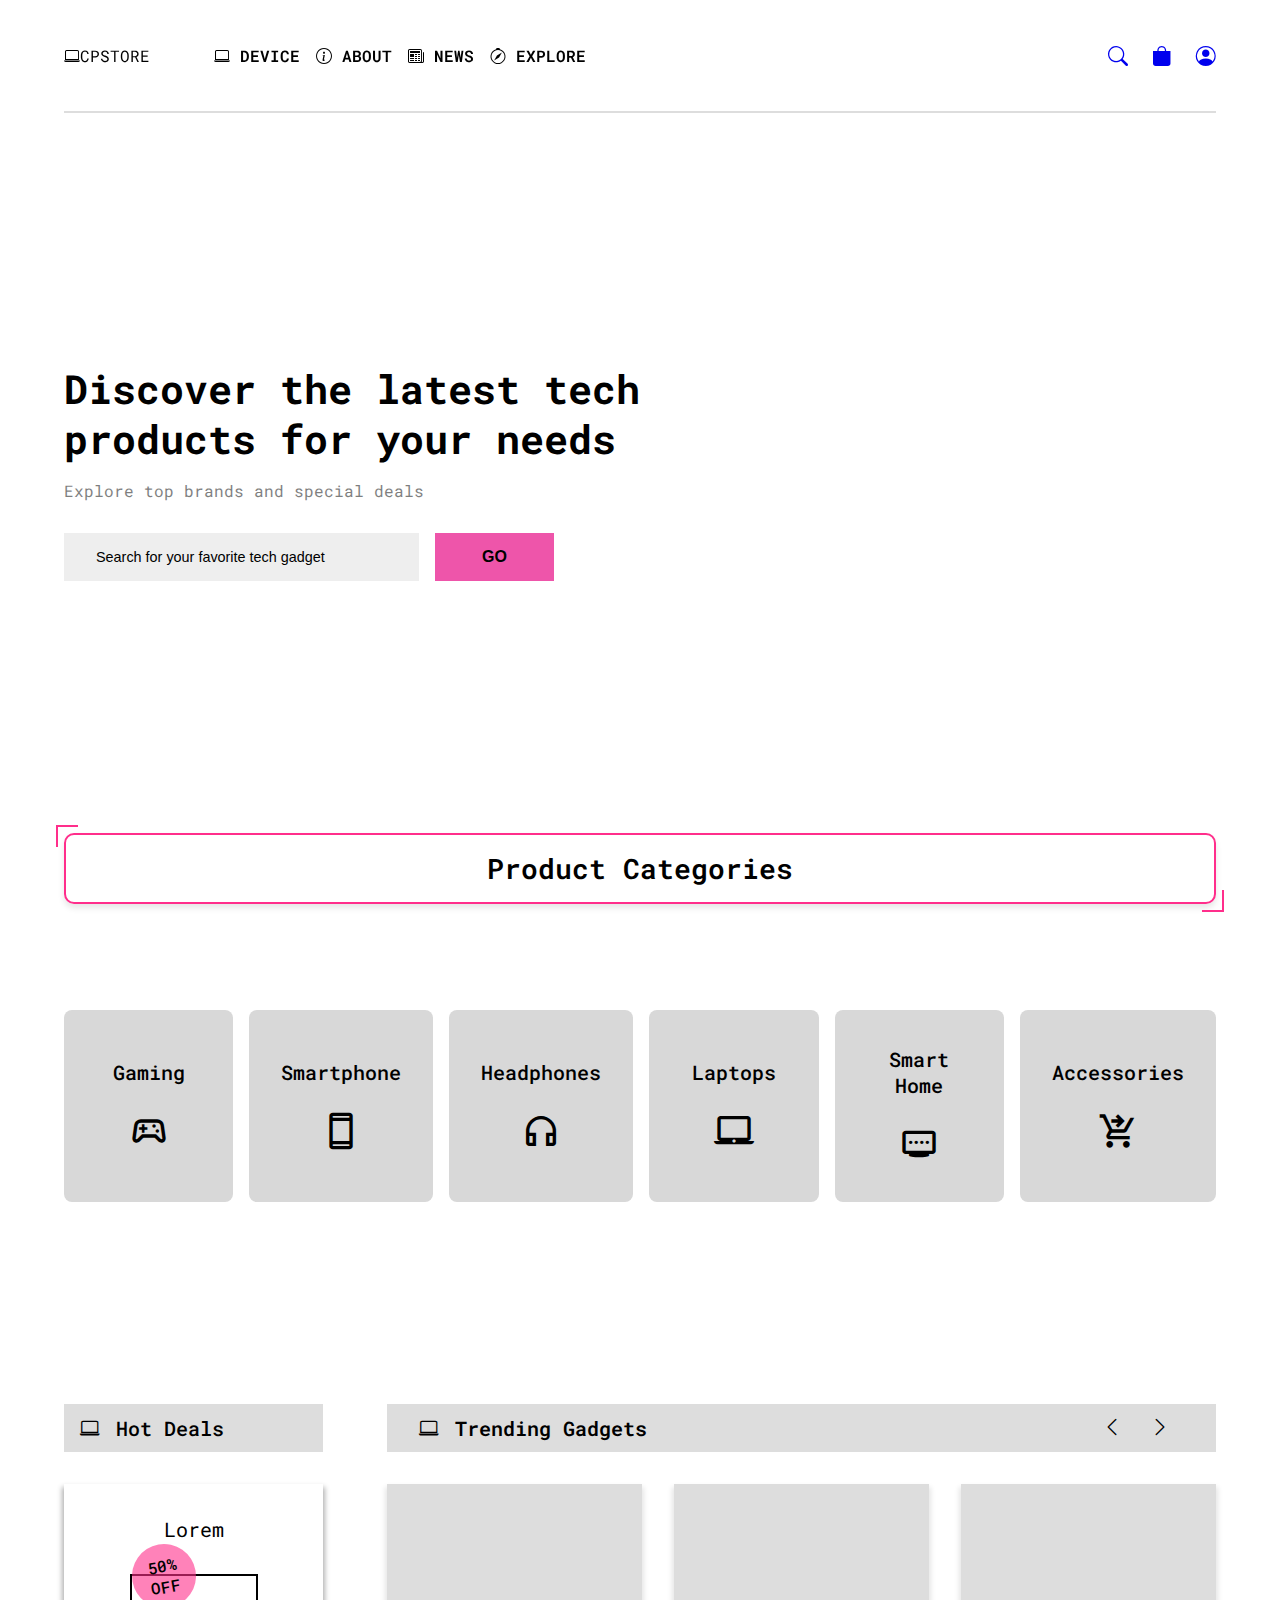
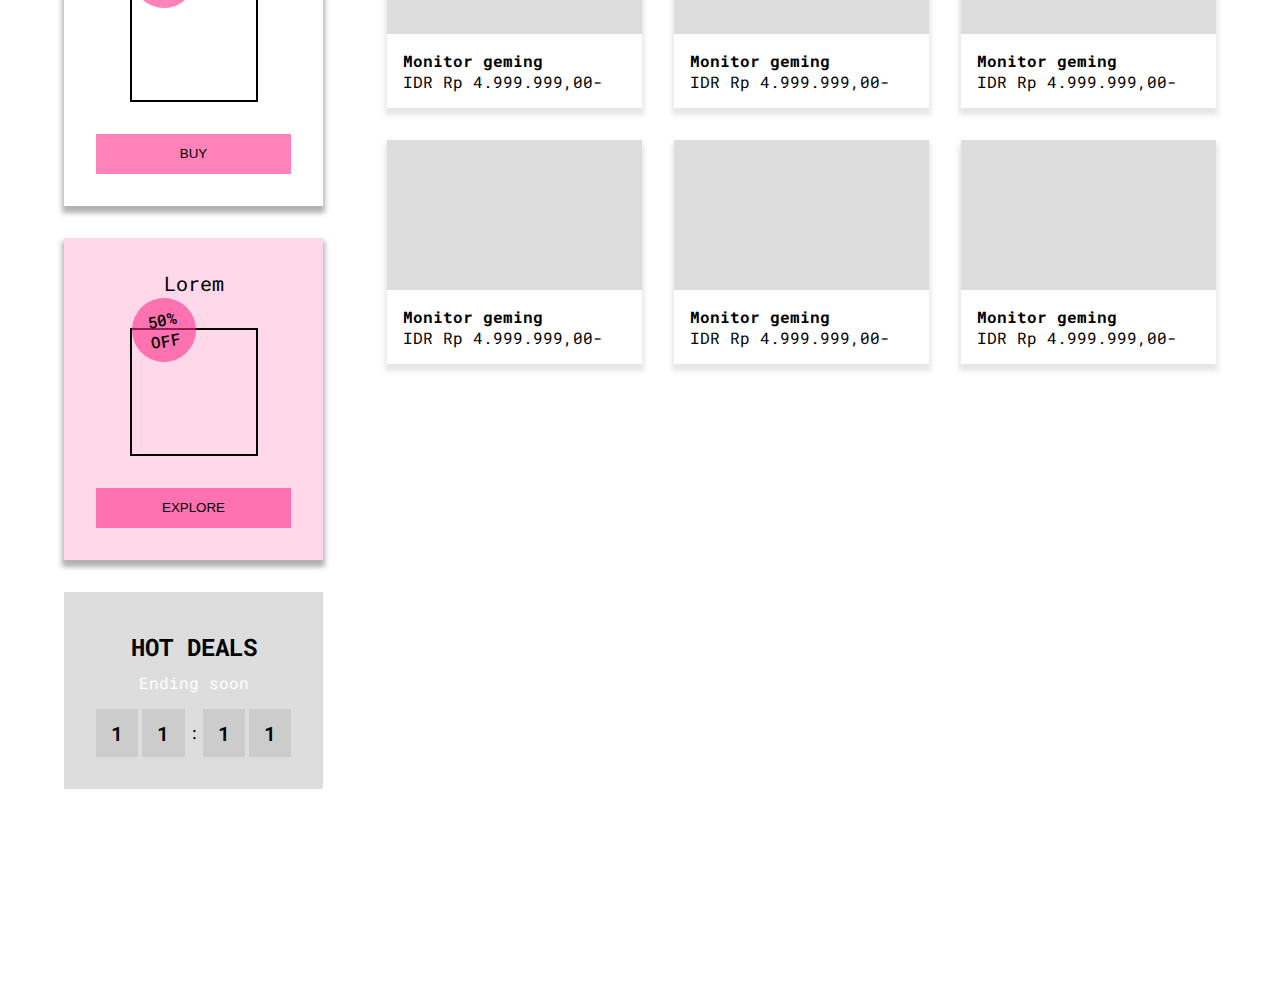
==== index.html @ 86371b48 "navbar android" ====
<!DOCTYPE html>
<html lang="en">
  <head>
    <meta charset="UTF-8" />
    <meta name="viewport" content="width=device-width, initial-scale=1.0" />
    <link
      rel="stylesheet"
      href="https://meyerweb.com/eric/tools/css/reset/reset.css"
    />
    <link rel="preconnect" href="https://fonts.googleapis.com" />
    <link rel="preconnect" href="https://fonts.gstatic.com" crossorigin />
    <link
      href="https://fonts.googleapis.com/css2?family=Roboto+Mono:ital,wght@0,100..700;1,100..700&display=swap"
      rel="stylesheet"
    />
    <link
      rel="stylesheet"
      href="https://cdn.jsdelivr.net/npm/bootstrap-icons@1.11.3/font/bootstrap-icons.min.css"
    />
    <link
      rel="stylesheet"
      href="https://fonts.googleapis.com/css2?family=Material+Symbols+Outlined:opsz,wght,FILL,GRAD@20..48,100..700,0..1,-50..200"
    />
    <script
      src="https://code.jquery.com/jquery-3.7.1.min.js"
      integrity="sha256-/JqT3SQfawRcv/BIHPThkBvs0OEvtFFmqPF/lYI/Cxo="
      crossorigin="anonymous"
    ></script>
    <link rel="stylesheet" href="/style.css" />
    <title>CP EN</title>
  </head>

  <body>
    <!-- Navigasi Mobile -->
    <header class="mobile-nav">
      <div class="menu-toggle">
        <i class="bi bi-list"></i>
      </div>
      <div class="user-nav">
        <a href="#search" class="search-icon" aria-label="Search">
          <i class="bi bi-search"></i>
        </a>
        <a href="#cart" class="cart-icon" aria-label="Shopping Cart">
          <i class="bi bi-bag-fill"></i>
        </a>
        <a href="#profile" class="profile-icon" aria-label="User Profile">
          <i class="bi bi-person-circle"></i>
        </a>
      </div>
      <div class="menu-overlay">
        <nav>
          <a href="#device"><i class="bi bi-laptop"></i> Device</a>
          <a href="#about"><i class="bi bi-info-circle"></i> About</a>
          <a href="#news"><i class="bi bi-newspaper"></i> News</a>
          <a href="#explore"><i class="bi bi-compass"></i> Explore</a>
        </nav>
      </div>
    </header>
    <div class="menu-backdrop"></div>

    <!-- Navigasi Desktop -->
    <header class="desktop-nav">
      <div class="logo flex-center">
        <i class="bi bi-laptop"></i>
        <span>CPSTORE</span>
      </div>
      <nav>
        <a href="#device"><i class="bi bi-laptop"></i> Device</a>
        <a href="#about"><i class="bi bi-info-circle"></i> About</a>
        <a href="#news"><i class="bi bi-newspaper"></i> News</a>
        <a href="#explore"><i class="bi bi-compass"></i> Explore</a>
      </nav>
      <div class="user-nav">
        <a href="#search" class="search-icon" aria-label="Search"
          ><i class="bi bi-search"></i
        ></a>
        <a href="#cart" class="cart-icon" aria-label="Shopping Cart"
          ><i class="bi bi-bag-fill"></i
        ></a>
        <a href="#profile" class="profile-icon" aria-label="User Profile"
          ><i class="bi bi-person-circle"></i
        ></a>
      </div>
    </header>
    <section class="hero">
      <div class="side-left">
        <h2>Discover the latest tech products for your needs</h2>
        <p>Explore top brands and special deals</p>
        <div class="search-bar">
          <!-- search-bar -->
          <input
            type="text"
            name="search"
            id="search-input"
            placeholder="Search for your favorite tech gadget"
          />
          <button type="submit">GO</button>
        </div>
      </div>
      <div class="side-right">
        <div class="dummy"></div>
      </div>
    </section>
    <section class="categories">
      <h2>Product Categories</h2>
      <div class="container-box">
        <ul>
          <a>
            <span>Gaming</span>
            <span class="material-symbols-outlined"> sports_esports </span>
          </a>
          <a>
            <span>smartphone</span>
            <span class="material-symbols-outlined"> smartphone </span>
          </a>
          <a>
            <span>headphones</span>
            <span class="material-symbols-outlined"> headphones </span>
          </a>
          <a>
            <span>Laptops</span>
            <span class="material-symbols-outlined"> laptop_mac </span>
          </a>
          <a>
            <span>smart home</span>
            <span class="material-symbols-outlined"> assistant_on_hub </span>
          </a>
          <a>
            <span>Accessories</span>

            <span class="material-symbols-outlined">
              shopping_cart_checkout
            </span>
          </a>
        </ul>
      </div>
    </section>
    <main>
      <aside>
        <div class="title">
          <p><i class="bi bi-laptop"></i>Hot Deals</p>
        </div>
        <div class="promo-card">
          <p class="promo-product-name">Lorem</p>
          <div class="promo-product-image">
            <!-- image -->
            <div class="promo-discount">50% OFF</div>
          </div>
          <button class="promo-button">Buy</button>
        </div>
        <div id="second-promo" class="promo-card">
          <p class="promo-product-name">Lorem</p>
          <div class="promo-product-image">
            <!-- image -->
            <div class="promo-discount">50% OFF</div>
          </div>
          <button class="promo-button">Explore</button>
        </div>
        <div class="hot-deals-countdown">
          <h3 class="title">Hot Deals</h3>
          <p>Ending soon</p>
          <div class="countdown">
            <span class="minute-1">1</span>
            <span class="minute-2">1</span>
            <span class="separator">:</span>
            <span class="second-1">1</span>
            <span class="second-2">1</span>
          </div>
        </div>
      </aside>
      <!-- trending gedgets -->
      <section class="feed">
        <div class="section-title">
          <h2 class="title"><i class="bi bi-laptop"></i>Trending Gadgets</h2>
          <!-- block -->
          <button class="previous-trend">
            <i class="bi bi-chevron-left"></i>
          </button>
          <button class="next-trend">
            <i class="bi bi-chevron-right"></i>
          </button>
        </div>
        <!-- image rules phone not defined -->
        <section class="product-list">
          <div class="product-card">
            <div class="product-image"><!-- change this to image later --></div>
            <div class="product-caption">
              <h4 class="product-name">Monitor geming</h4>
              <div class="product-price">IDR Rp 4.999.999,00-</div>
            </div>
          </div>
          <div class="product-card">
            <div class="product-image"><!-- change this to image later --></div>
            <div class="product-caption">
              <h4 class="product-name">Monitor geming</h4>
              <div class="product-price">IDR Rp 4.999.999,00-</div>
            </div>
          </div>
          <div class="product-card">
            <div class="product-image"><!-- change this to image later --></div>
            <div class="product-caption">
              <h4 class="product-name">Monitor geming</h4>
              <div class="product-price">IDR Rp 4.999.999,00-</div>
            </div>
          </div>
          <div class="product-card">
            <div class="product-image"><!-- change this to image later --></div>
            <div class="product-caption">
              <h4 class="product-name">Monitor geming</h4>
              <div class="product-price">IDR Rp 4.999.999,00-</div>
            </div>
          </div>
          <div class="product-card">
            <div class="product-image"><!-- change this to image later --></div>
            <div class="product-caption">
              <h4 class="product-name">Monitor geming</h4>
              <div class="product-price">IDR Rp 4.999.999,00-</div>
            </div>
          </div>
          <div class="product-card">
            <div class="product-image"><!-- change this to image later --></div>
            <div class="product-caption">
              <h4 class="product-name">Monitor geming</h4>
              <div class="product-price">IDR Rp 4.999.999,00-</div>
            </div>
          </div>
        </section>
      </section>
    </main>
    <script src="script.js"></script>
  </body>
</html>
---- style.css ----
html,
body {
  padding: 0 2rem;
  font-family: "Roboto Mono", monospace;
  font-optical-sizing: auto;
  font-style: normal;
}
/* navbar mode p */
:root {
  --primary: #ff2e8b;
  --secondary: #ffd8ea;
}

* {
  box-sizing: border-box;
  border: none;
  margin: 0;
  top: 0;
  left: 0;
  background: none;
}

/* search-bar rules */
input {
  text-align: left;
}
#search-input {
  text-align: left;
}
h2 {
  font-size: 1.75rem;
  font-weight: 600;
}

header {
  position: sticky;
  top: 0;
  z-index: 100;
  background-color: transparent;
  border-bottom: 2px solid #ddd;
  height: 12.5vh;
  backdrop-filter: blur(3pc);
  width: 100%;
  justify-content: center;
  gap: 4rem;
  position: sticky;
  display: flex;
  justify-content: space-between;
  align-items: center;
  justify-items: center;
}

header .icon {
  height: 100%;
  font-size: 2rem;
}

nav {
  display: flex;
  margin-right: auto;
  gap: 1rem;
}

nav a {
  color: black;
  text-decoration: none;
  text-transform: uppercase;
  font-weight: 600;
}

.user-nav {
  display: flex;
  gap: 1.5rem;
}

.user-nav > * {
  display: block;
  font-size: 1.25rem;
}

.hero {
  height: 80vh;
  width: 100%;
  display: flex;
}

.hero > div {
  width: 50%;
  height: 100%;
  align-content: center;
}

.hero .side-left h2 {
  font-size: 2.5rem;
  line-height: 1.25;
  font-weight: 700;
  margin-bottom: 1rem;
  text-align: left;
}

.hero .side-left p {
  opacity: 50%;
}

.search-bar {
  display: flex;
  width: 85%;
  height: 3rem;
  margin-top: 2rem;
  gap: 1rem;
}

.search-bar input {
  width: 75%;
  background-color: #eee;
  text-align: right;
  padding: 0 2rem;
}

.search-bar input::placeholder {
  color: black;
  font-size: 0.9rem;
  font-weight: 500;
}

.search-bar button {
  width: 25%;
  background-color: #ee55aa;
  font-weight: 600;
  font-size: 1rem;
}

.categories ul {
  display: flex;
  height: 12rem;
  width: 100%;
  gap: 2rem;
}

.categories h2 {
  margin-bottom: 6rem;
  text-align: center;
  border: 2px solid var(--primary);
  border-radius: 10px;
  padding: 15px;
  box-shadow: 0 4px 6px rgba(0, 0, 0, 0.1);
  position: relative;
}

.categories h2::before,
.categories h2::after {
  content: "";
  position: absolute;
  width: 20px;
  height: 20px;
  border: 2px solid var(--primary);
}

.categories h2::before {
  top: -10px;
  left: -10px;
  border-right: none;
  border-bottom: none;
}

.categories h2::after {
  bottom: -10px;
  right: -10px;
  border-left: none;
  border-top: none;
}

.categories ul a {
  flex-grow: 1;
  display: flex;
  flex-direction: column;
  justify-content: center;
  align-tracks: center;
  padding: 2rem;
  gap: 1.5rem;
  background-color: #ffd8ea;
}

.categories ul a span {
  height: fit-content;
  display: block;
  font-size: 1.25rem;
  font-weight: 500;
  text-align: center;
}

.categories ul a div {
  width: 100%;
  height: 100%;
  /* background-color: black; */
}

main {
  margin: 12rem 0;
  display: grid;
  width: 100%;
  grid-template-columns: 1.25fr 4fr;
  gap: 4rem;
}

aside {
  /* background-color: red; */
  display: flex;
  flex-direction: column;
  gap: 2rem;
}

aside .title {
  height: 3rem;
  display: flex;
  align-items: center;
  background-color: #ddd;
  font-size: 1.25rem;
  font-weight: 500;
  padding: 0 1rem;
}

aside .title p i {
  margin-right: 1rem;
}

.promo-card {
  /* height: 16rem; */
  width: 100%;
  display: flex;
  flex-direction: column;
  align-items: center;
  padding: 2rem;
  gap: 2rem;
  box-shadow: 0 5px 5px 2px rgba(0, 0, 0, 0.3);
}

.promo-card .promo-product-name {
  font-size: 1.25rem;
  text-align: center;
}

.promo-card .promo-product-image {
  position: relative;
  width: 8rem;
  height: 8rem;
  border: 2px solid black;
}

.promo-card .promo-discount {
  position: absolute;
  width: 4rem;
  height: 4rem;
  right: -2rem;
  top: -2rem;
  text-align: center;
  font-weight: 500;
  display: grid;
  place-items: center;
  background-color: #ff2e8b99;
  border-radius: 100px;
  transform: rotate(-10deg);
}

.promo-card .promo-button {
  width: 100%;
  height: 2.5rem;
  text-transform: uppercase;
  background-color: #ff2e8b99;
}

.promo-card#second-promo {
  background-color: var(--secondary);
}

.hot-deals-countdown {
  background-color: #ddd;
  display: flex;
  flex-direction: column;
  align-items: center;
  padding: 2rem;
}

.hot-deals-countdown .title {
  text-transform: uppercase;
  color: black;
  line-height: 0.9;
  font-size: 1.5rem;
  font-weight: 800;
}

.hot-deals-countdown p {
  color: white;
  margin-bottom: 1rem;
}

.hot-deals-countdown .countdown {
  width: 100%;
  height: 3rem;
  display: flex;
  align-items: center;
  gap: 0.25rem;
}

.hot-deals-countdown .countdown > *:not(.separator) {
  height: 100%;
  display: flex;
  justify-content: center;
  align-items: center;
  width: 100%;
  background-color: #ccc;
  font-size: 1.25rem;
  font-weight: 600;
}

.feed {
  display: flex;
  flex-direction: column;
  gap: 2rem;
  width: 100%;
}

.product-list {
  display: grid;
  grid-template-columns: 1fr 1fr 1fr;
  grid-template-rows: 14rem 14rem;
  gap: 2rem;
}

.product-card {
  width: 100%;
  height: 100%;
  display: flex;
  flex-direction: column;
  box-shadow: 0 5px 5px 2px rgba(0, 0, 0, 0.1);
}

.product-card .product-image {
  position: relative;
  width: 100%;
  height: 70%;
  background-color: #ddd;
}

.product-card .product-image::after {
  content: "Add to cart";
  position: absolute;
  width: 60%;
  left: 50%;
  top: 50%;
  transform: translate(-50%, -50%) scale(0.85);
  text-transform: uppercase;
  font-size: 1.25rem;
  text-align: center;
  padding: 1rem;
  border: 2px solid black;
  opacity: 0;
  transition: all linear 200ms 200ms;
}

.product-card:hover .product-image::after {
  transform: translate(-50%, -50%) scale(1);
  opacity: 1;
}

.product-card .product-caption {
  padding: 1rem;
}

.feed .section-title {
  height: 3rem;
  width: 100%;
  display: flex;
  align-items: center;
  background-color: #ddd;
  padding: 0 2rem;
}

.feed .section-title .title {
  font-size: 1.25rem;
  margin-right: auto;
}

.feed .section-title .title i {
  margin-right: 1rem;
}

.feed .section-title .previous-trend,
.feed .section-title .next-trend {
  height: 100%;
  aspect-ratio: 1 / 1;
  font-size: 1.25rem;
}

/* UTILITY CLASSES */
.flex-center {
  display: flex;
  justify-content: center;
  align-items: center;
}
/* container product  */
.container-box {
  width: 100%;
  overflow-x: auto;
  padding: 10px 0;
  scrollbar-width: none;
  scroll-snap-type: x mandatory;
}

.container-box::-webkit-scrollbar {
  display: none;
}

.container-box {
  text-transform: capitalize;
  scroll-behavior: smooth;
}

.container-box ul {
  display: flex;
  gap: 1rem;
  padding: 0;
  margin: 0;
  list-style: none;
}

.container-box ul a {
  scroll-snap-align: start;
  width: 100%;
  font-size: 30px;
  height: 100%;
  display: flex;
  flex-direction: column;
  align-items: center;
  justify-content: center;
  text-decoration: center;
  color: inherit;
  background-color: #d8d8d8;
  border-radius: 8px;
  transition: transform 0.3s ease;
}

.container-box ul a:hover {
  transform: scale(1.1);
}

.container-box ul a span {
  margin-bottom: 2px;
}

/* fill object */
.material-symbols-outlined {
  font-variation-settings: "FILL" 0, "wght" 400, "GRAD" 0, "opsz" 24;
}
.container-box ul a .material-symbols-outlined {
  font-size: 40px;
}
/* phone mode */
@media screen and (max-width: 720px) {
  body,
  html {
    padding: 0;
    margin: 0;
    overflow-x: hidden; /* Mencegah scroll horizontal */
  }
  .desktop-nav {
    display: none;
  }
  .mobile-nav {
    display: flex;
    justify-content: space-between;
    align-items: center;
    height: 60px;
    position: fixed;
    top: 0;
    left: 0;
    width: 100%;
    background-color: #fff;
    box-shadow: 0 2px 5px rgba(0, 0, 0, 0.1);
    z-index: 1000;
    padding: 0 15px;
  }
  .menu-toggle {
    font-size: 30px;
    cursor: pointer;
  }
  .menu-overlay {
    display: block;
    position: fixed;
    top: 0;
    left: -100%;
    height: 100%;
    width: 50%;
    max-width: 300px;
    background-color: transparent;
    box-shadow: 2px 0 5px rgba(0, 0, 0, 0.1);
    transition: left 0.3s ease-in-out;
    z-index: -1;
  }
  .menu-overlay.active {
    left: 0; /* Muncul ke dalam layar cuy*/
  }
  .menu-overlay nav {
    display: flex;
    flex-direction: column;
    padding: 100px 30px 30px;
    gap: 1.5rem;
    background-color: #fff;
    height: 100vh;
  }
  .menu-overlay nav a {
    font-size: 18px;
    color: #333;
    text-decoration: none;
    transition: color 0.2s ease;
  }
  .menu-overlay nav a:hover {
    color: var(--primary);
  }
  /* Overlay gelap saat menu aktif */
  .menu-backdrop {
    display: none;
    position: fixed;
    top: 0;
    left: 0;
    width: 100%;
    height: 100%;
    background-color: rgba(0, 0, 0, 0.5);
    z-index: 999;
  }
  .menu-backdrop.active {
    display: block;
  }
  /* Menambahkan gaya untuk user-nav pada mobile-nav */
  .mobile-nav .user-nav {
    display: flex;
    align-items: center;
    gap: 1rem;
  }

  .mobile-nav .user-nav a {
    color: #333;
    font-size: 20px;
    text-decoration: none;
    transition: color 0.2s ease;
  }

  .mobile-nav .user-nav a:hover {
    color: var(--primary);
  }

  .mobile-nav .user-nav a i {
    display: flex;
    align-items: center;
    justify-content: center;
  }

  .mobile-nav .user-nav .cart-icon i {
    font-size: 18px;
  }
  .mobile-nav .user-nav a i,
  .hero div,
  section {
    scale: 0.9s;
  }
}
@media screen and (min-width: 721px) {
  .mobile-nav,
  .menu-overlay,
  .menu-backdrop {
    display: none;
  }
}
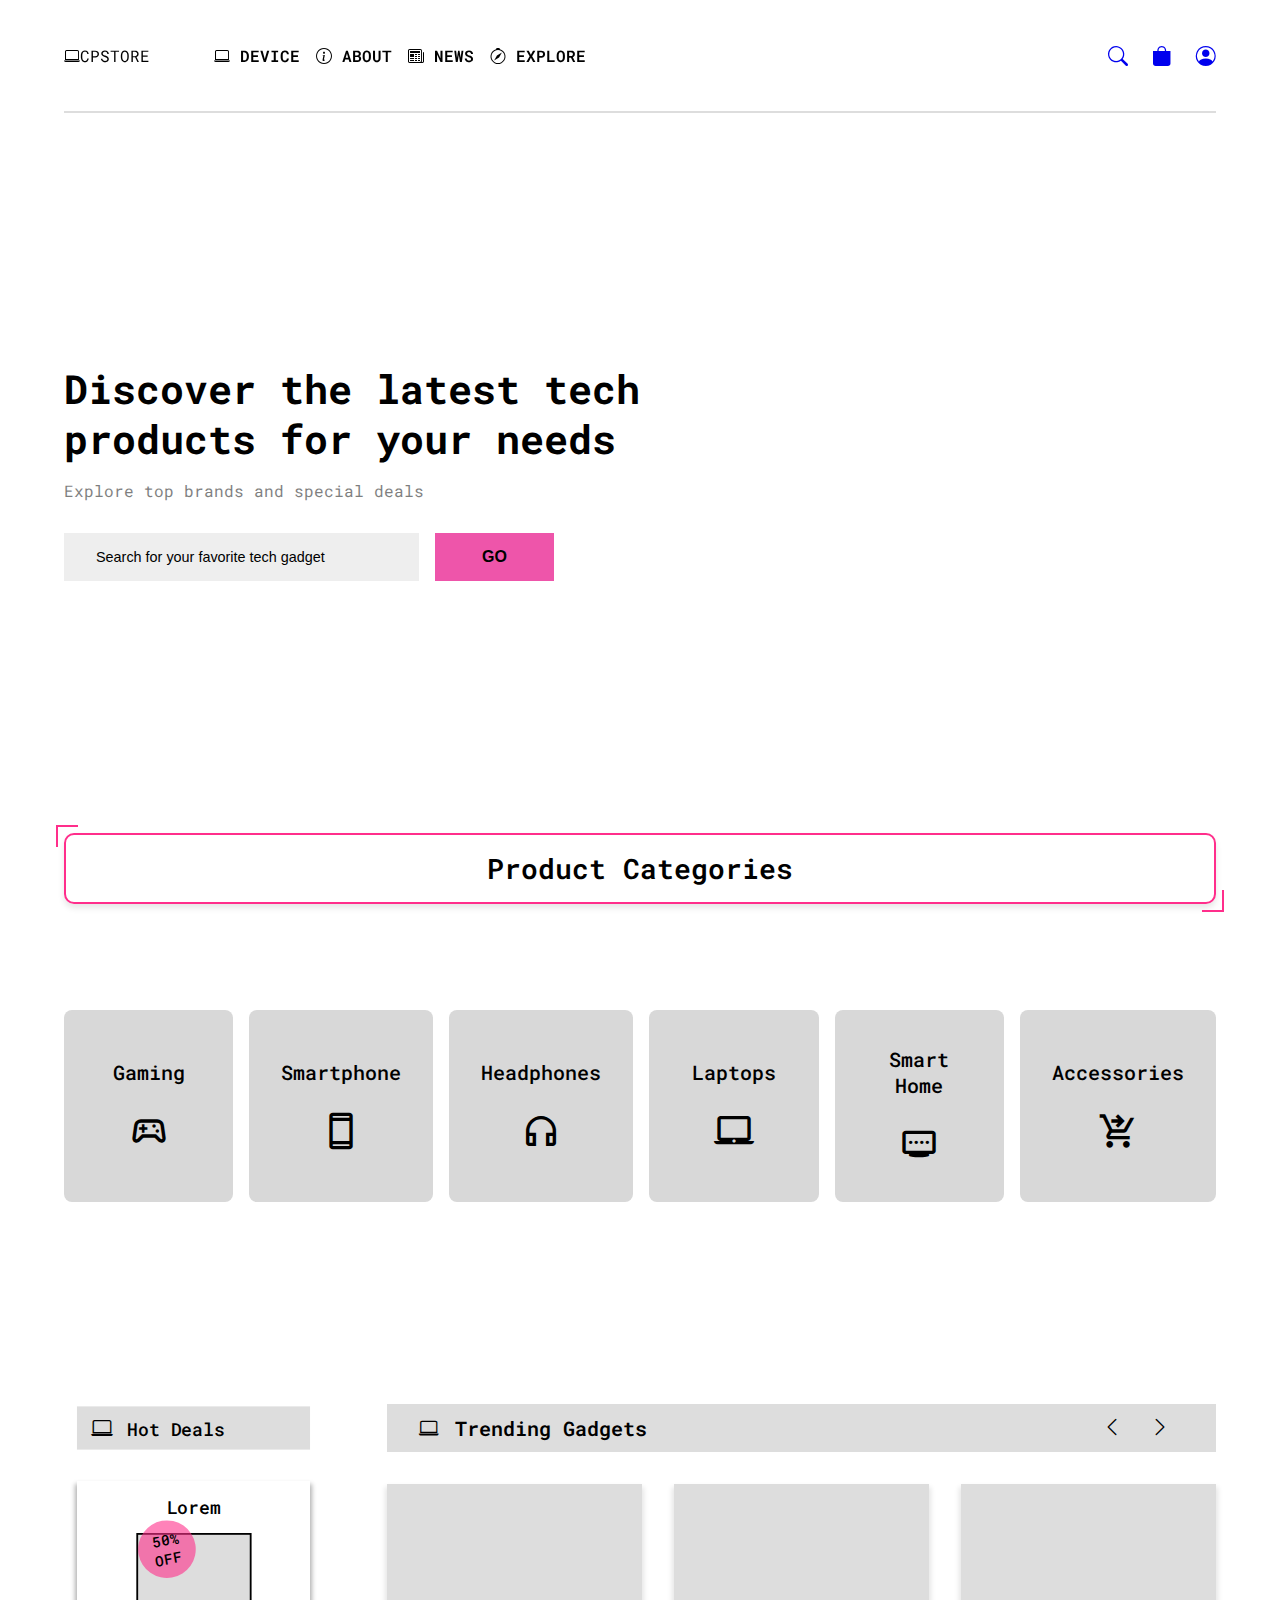
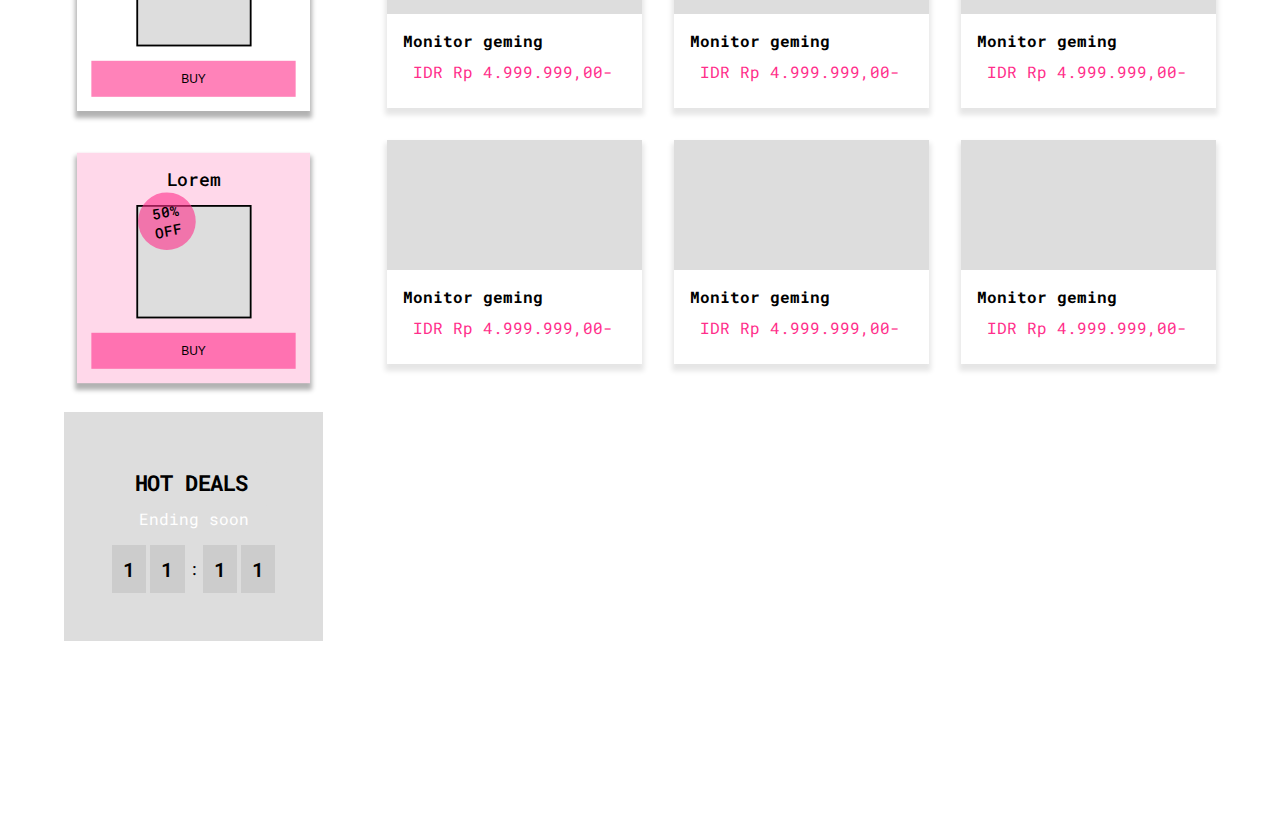
==== commit a0eafb73: "add index" ====
--- a/index.html
+++ b/index.html
@@ -154,7 +154,7 @@
             <!-- image -->
             <div class="promo-discount">50% OFF</div>
           </div>
-          <button class="promo-button">Explore</button>
+          <button class="promo-button">Buy</button>
         </div>
         <div class="hot-deals-countdown">
           <h3 class="title">Hot Deals</h3>
--- a/style.css
+++ b/style.css
@@ -8,6 +8,7 @@
 /* navbar mode p */
 :root {
   --primary: #ff2e8b;
+  --listprice: #ff2e8b;
   --secondary: #ffd8ea;
 }
 
@@ -19,7 +20,6 @@
   left: 0;
   background: none;
 }
-
 /* search-bar rules */
 input {
   text-align: left;
@@ -207,12 +207,14 @@
   /* background-color: red; */
   display: flex;
   flex-direction: column;
-  gap: 2rem;
+  gap: 1rem;
 }
 
 aside .title {
   height: 3rem;
-  display: flex;
+  width: 100%;
+  display: flex;
+  scale: 0.9;
   align-items: center;
   background-color: #ddd;
   font-size: 1.25rem;
@@ -222,22 +224,26 @@
 
 aside .title p i {
   margin-right: 1rem;
+  font-size: 1.5rem;
+  scale: 0.9;
 }
 
 .promo-card {
-  /* height: 16rem; */
-  width: 100%;
+  height: 16rem;
+  width: 100%;
+  scale: 0.9;
   display: flex;
   flex-direction: column;
   align-items: center;
-  padding: 2rem;
-  gap: 2rem;
+  padding: 1rem;
+  gap: 1rem;
   box-shadow: 0 5px 5px 2px rgba(0, 0, 0, 0.3);
 }
 
 .promo-card .promo-product-name {
   font-size: 1.25rem;
   text-align: center;
+  font-weight: 500;
 }
 
 .promo-card .promo-product-image {
@@ -245,14 +251,15 @@
   width: 8rem;
   height: 8rem;
   border: 2px solid black;
+  background-color: #ddd;
 }
 
 .promo-card .promo-discount {
   position: absolute;
   width: 4rem;
   height: 4rem;
-  right: -2rem;
-  top: -2rem;
+  right: -1rem;
+  top: -1rem;
   text-align: center;
   font-weight: 500;
   display: grid;
@@ -278,7 +285,7 @@
   display: flex;
   flex-direction: column;
   align-items: center;
-  padding: 2rem;
+  padding: 3rem;
 }
 
 .hot-deals-countdown .title {
@@ -300,6 +307,10 @@
   display: flex;
   align-items: center;
   gap: 0.25rem;
+}
+.product-price {
+  margin: 10px;
+  color: var(--listprice);
 }
 
 .hot-deals-countdown .countdown > *:not(.separator) {
@@ -457,15 +468,111 @@
 }
 /* phone mode */
 @media screen and (max-width: 720px) {
+  main {
+    grid-template-columns: 100%;
+  }
+  .feed {
+    width: 100%;
+    padding: 1rem;
+    background-color: #f8f8f8;
+    border-radius: 10px;
+    box-shadow: 0 4px 6px rgba(0, 0, 0, 0.1);
+  }
+
+  .feed .section-title {
+    display: flex;
+    justify-content: space-between;
+    align-items: center;
+    margin-bottom: 1rem;
+  }
+
+  .feed .title {
+    font-size: 1.2rem;
+    font-weight: bold;
+    color: #333;
+  }
+
+  .feed .product-list {
+    display: grid;
+    grid-template-columns: repeat(auto-fill, minmax(150px, 1fr));
+    gap: 1rem;
+    height: 100%;
+  }
+
+  .feed .product-card {
+    background-color: #fff;
+    border-radius: 8px;
+    overflow: hidden;
+    transition: transform 0.3s ease;
+  }
+
+  .feed .product-card:hover {
+    transform: translateY(-5px);
+  }
+
+  .feed .product-image {
+    height: 120px;
+    background-color: #ddd;
+  }
+
+  .feed .product-caption {
+    padding: 0.5rem;
+  }
+
+  .feed .product-name {
+    font-size: 0.9rem;
+    margin-bottom: 0.25rem;
+  }
+
+  .feed .product-price {
+    font-size: 0.8rem;
+    color: #ff2e8b;
+    font-weight: bold;
+  }
+  .hero .side-left {
+    padding: 0;
+    margin: 0px;
+  }
+  .hero {
+    width: 100%;
+    flex-direction: column;
+    align-items: center;
+    padding: 1rem;
+  }
+  .hero .side-right {
+    display: none;
+  }
+  .hero .side-left {
+    width: 100%;
+    text-align: center;
+  }
+
+  .hero .side-left h2 {
+    font-size: 1.5rem;
+  }
+
+  .hero .side-left p {
+    font-size: 1rem;
+    margin-bottom: 1rem;
+  }
+
+  .hero .search-bar {
+    width: 100%;
+    max-width: 300px;
+    margin: 0 auto;
+  }
+
   body,
   html {
     padding: 0;
     margin: 0;
-    overflow-x: hidden; /* Mencegah scroll horizontal */
-  }
+    overflow-x: hidden;
+  }
+
   .desktop-nav {
     display: none;
   }
+
   .mobile-nav {
     display: flex;
     justify-content: space-between;
@@ -480,10 +587,12 @@
     z-index: 1000;
     padding: 0 15px;
   }
+
   .menu-toggle {
     font-size: 30px;
     cursor: pointer;
   }
+
   .menu-overlay {
     display: block;
     position: fixed;
@@ -495,28 +604,33 @@
     background-color: transparent;
     box-shadow: 2px 0 5px rgba(0, 0, 0, 0.1);
     transition: left 0.3s ease-in-out;
-    z-index: -1;
-  }
+    z-index: 999;
+  }
+
   .menu-overlay.active {
-    left: 0; /* Muncul ke dalam layar cuy*/
-  }
+    left: 0; /* Muncul ke dalam layar */
+  }
+
   .menu-overlay nav {
     display: flex;
     flex-direction: column;
-    padding: 100px 30px 30px;
+    padding: 80px 30px 30px;
     gap: 1.5rem;
     background-color: #fff;
     height: 100vh;
   }
+
   .menu-overlay nav a {
     font-size: 18px;
     color: #333;
     text-decoration: none;
     transition: color 0.2s ease;
   }
+
   .menu-overlay nav a:hover {
     color: var(--primary);
   }
+
   /* Overlay gelap saat menu aktif */
   .menu-backdrop {
     display: none;
@@ -526,11 +640,13 @@
     width: 100%;
     height: 100%;
     background-color: rgba(0, 0, 0, 0.5);
-    z-index: 999;
-  }
+    z-index: 998;
+  }
+
   .menu-backdrop.active {
     display: block;
   }
+
   /* Menambahkan gaya untuk user-nav pada mobile-nav */
   .mobile-nav .user-nav {
     display: flex;
@@ -558,10 +674,58 @@
   .mobile-nav .user-nav .cart-icon i {
     font-size: 18px;
   }
+
+  /* kategori produk */
+  .categories {
+    padding: 1rem;
+    height: 100%;
+  }
+
+  .categories h2 {
+    font-size: 1.3rem;
+    margin-bottom: 1rem;
+    text-align: center;
+  }
+
+  .container-box ul {
+    flex-wrap: wrap;
+    justify-content: center;
+    height: 100%;
+  }
+
+  .container-box ul a {
+    width: calc(50% - 0.5rem);
+    font-size: 16px;
+    padding: 1rem 0;
+  }
+
+  .container-box ul a .material-symbols-outlined {
+    font-size: 30px;
+  }
+
+  /* mid aside */
+  aside {
+    padding: 1rem;
+  }
+
+  .promo-card {
+    margin-bottom: 1rem;
+  }
+
+  .hot-deals-countdown {
+    text-align: center;
+  }
+
   .mobile-nav .user-nav a i,
   .hero div,
   section {
-    scale: 0.9s;
+    transition: transform 0.3s ease;
+  }
+
+  .mobile-nav .user-nav a i:hover,
+  .hero div:hover,
+  section:hover {
+    transform: scale(1.05);
   }
 }
 @media screen and (min-width: 721px) {
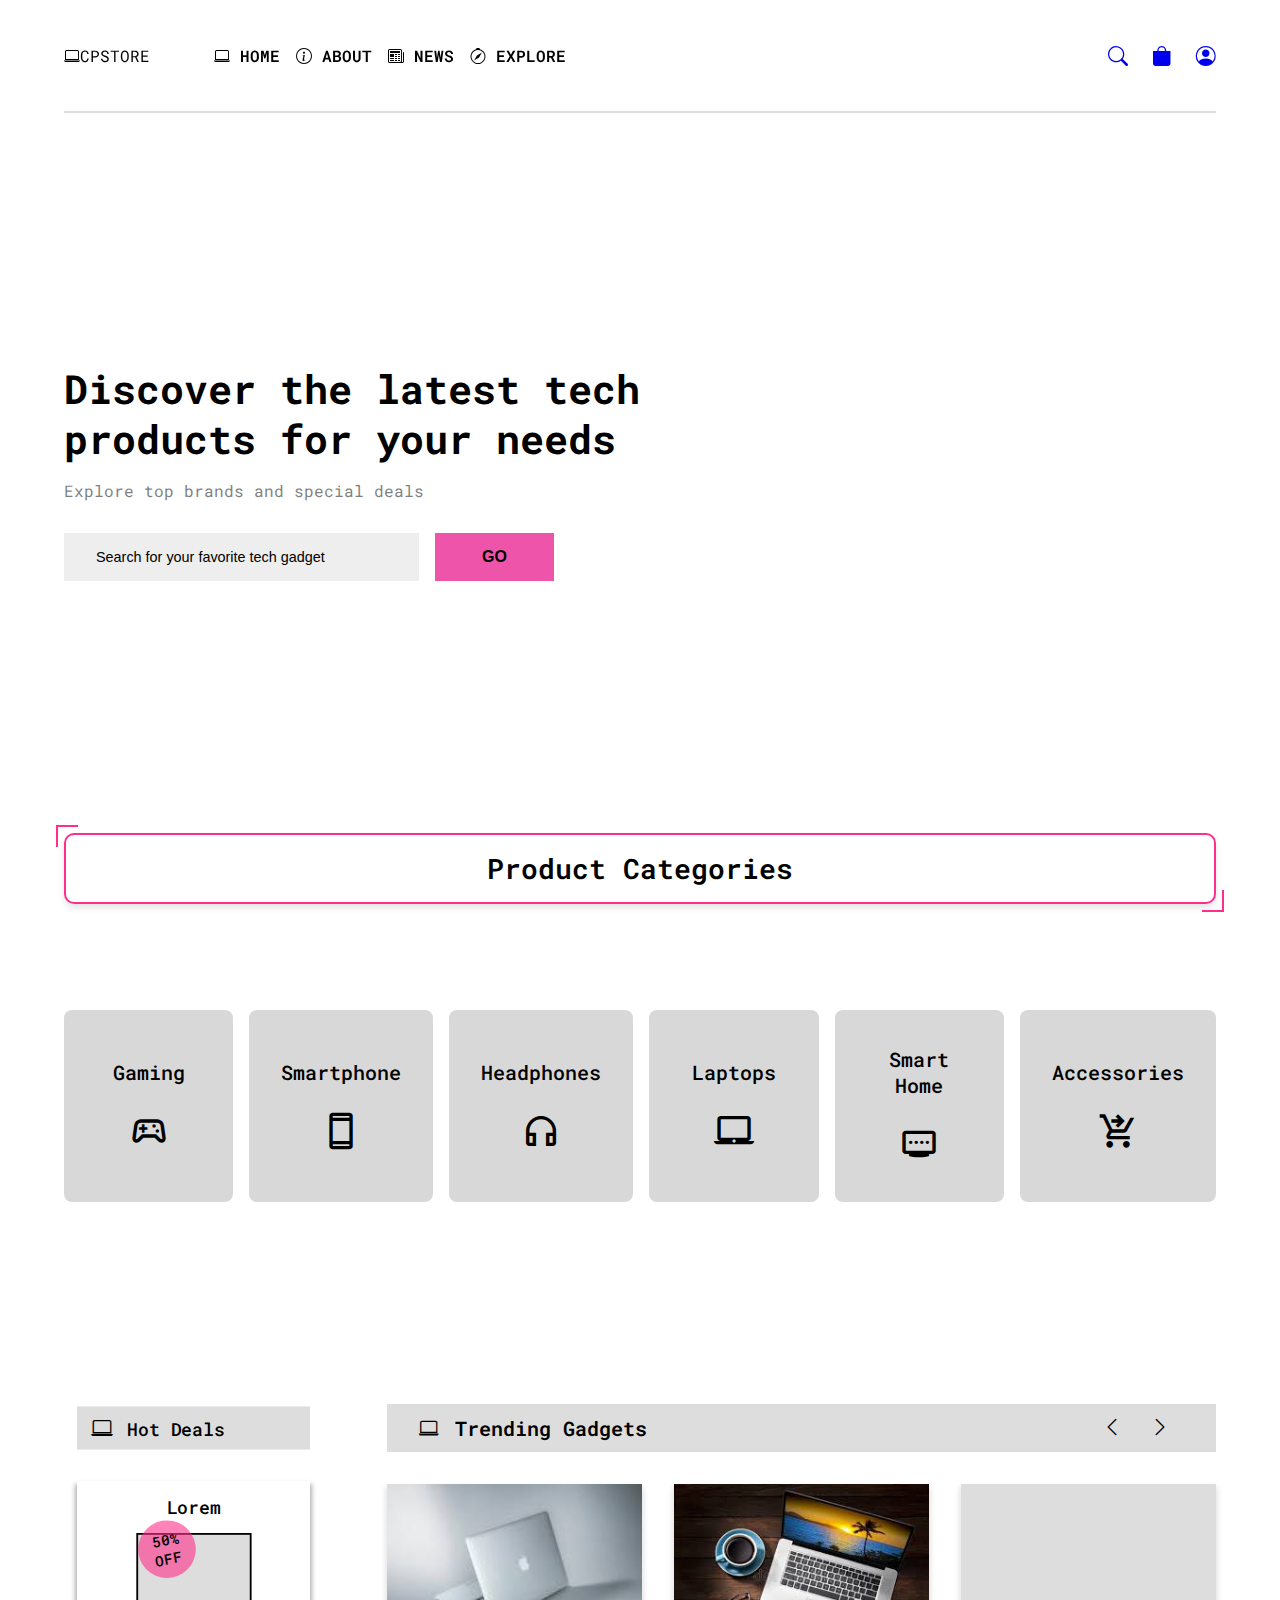
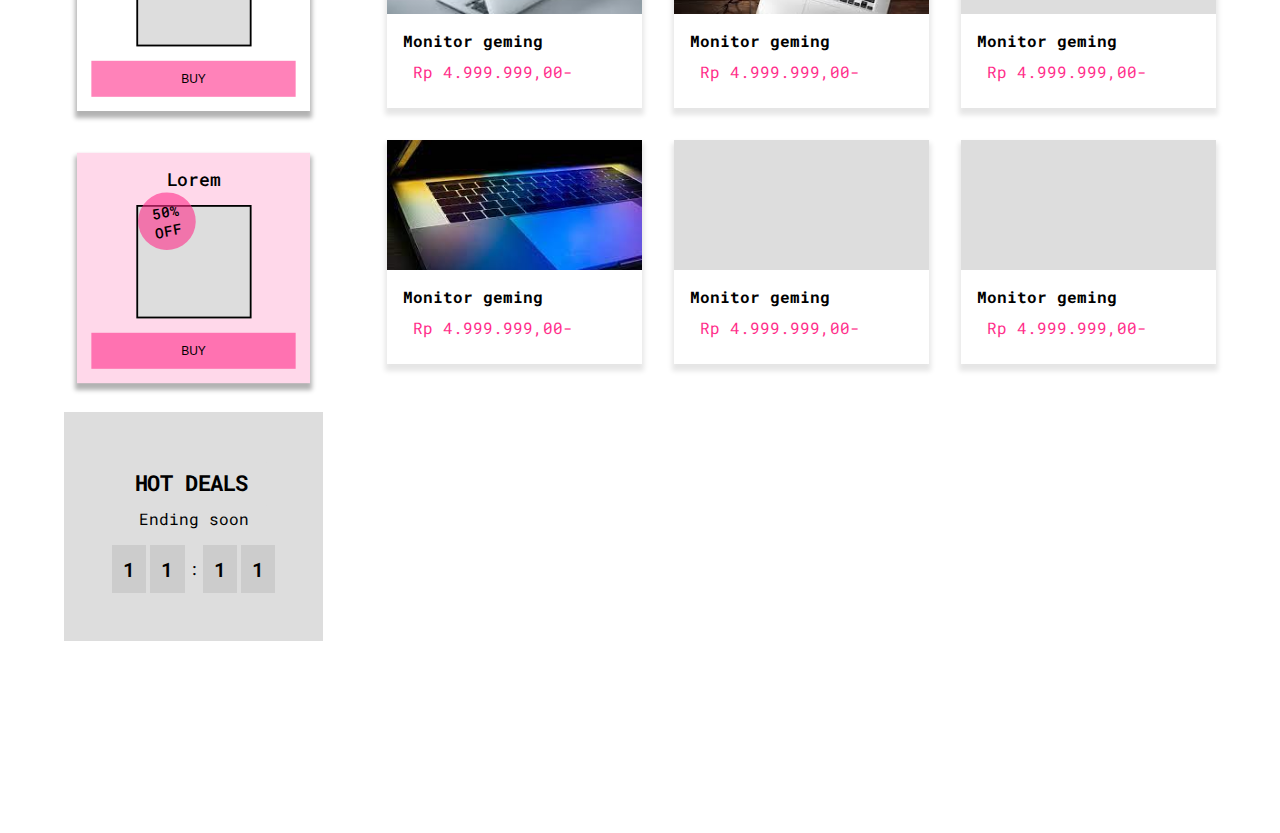
==== commit 53b77b37: "new update patch marketplace" ====
--- a/index.html
+++ b/index.html
@@ -49,10 +49,10 @@
       </div>
       <div class="menu-overlay">
         <nav>
-          <a href="#device"><i class="bi bi-laptop"></i> Device</a>
+          <a href="#"><i class="bi bi-laptop"></i> Home</a>
           <a href="#about"><i class="bi bi-info-circle"></i> About</a>
           <a href="#news"><i class="bi bi-newspaper"></i> News</a>
-          <a href="#explore"><i class="bi bi-compass"></i> Explore</a>
+          <a href="./search.html"><i class="bi bi-compass"></i> Explore</a>
         </nav>
       </div>
     </header>
@@ -65,10 +65,10 @@
         <span>CPSTORE</span>
       </div>
       <nav>
-        <a href="#device"><i class="bi bi-laptop"></i> Device</a>
+        <a href="#device"><i class="bi bi-laptop"></i> Home</a>
         <a href="#about"><i class="bi bi-info-circle"></i> About</a>
         <a href="#news"><i class="bi bi-newspaper"></i> News</a>
-        <a href="#explore"><i class="bi bi-compass"></i> Explore</a>
+        <a href="./search.html"><i class="bi bi-compass"></i> Explore</a>
       </nav>
       <div class="user-nav">
         <a href="#search" class="search-icon" aria-label="Search"
@@ -183,45 +183,57 @@
         <!-- image rules phone not defined -->
         <section class="product-list">
           <div class="product-card">
-            <div class="product-image"><!-- change this to image later --></div>
-            <div class="product-caption">
-              <h4 class="product-name">Monitor geming</h4>
-              <div class="product-price">IDR Rp 4.999.999,00-</div>
-            </div>
-          </div>
-          <div class="product-card">
-            <div class="product-image"><!-- change this to image later --></div>
-            <div class="product-caption">
-              <h4 class="product-name">Monitor geming</h4>
-              <div class="product-price">IDR Rp 4.999.999,00-</div>
-            </div>
-          </div>
-          <div class="product-card">
-            <div class="product-image"><!-- change this to image later --></div>
-            <div class="product-caption">
-              <h4 class="product-name">Monitor geming</h4>
-              <div class="product-price">IDR Rp 4.999.999,00-</div>
-            </div>
-          </div>
-          <div class="product-card">
-            <div class="product-image"><!-- change this to image later --></div>
-            <div class="product-caption">
-              <h4 class="product-name">Monitor geming</h4>
-              <div class="product-price">IDR Rp 4.999.999,00-</div>
-            </div>
-          </div>
-          <div class="product-card">
-            <div class="product-image"><!-- change this to image later --></div>
-            <div class="product-caption">
-              <h4 class="product-name">Monitor geming</h4>
-              <div class="product-price">IDR Rp 4.999.999,00-</div>
-            </div>
-          </div>
-          <div class="product-card">
-            <div class="product-image"><!-- change this to image later --></div>
-            <div class="product-caption">
-              <h4 class="product-name">Monitor geming</h4>
-              <div class="product-price">IDR Rp 4.999.999,00-</div>
+            <div class="product-image img1s">
+              <!-- change this to image later -->
+            </div>
+            <div class="product-caption">
+              <h4 class="product-name">Monitor geming</h4>
+              <div class="product-price">Rp 4.999.999,00-</div>
+            </div>
+          </div>
+          <div class="product-card">
+            <div class="product-image img2s">
+              <!-- change this to image later -->
+            </div>
+            <div class="product-caption">
+              <h4 class="product-name">Monitor geming</h4>
+              <div class="product-price">Rp 4.999.999,00-</div>
+            </div>
+          </div>
+          <div class="product-card">
+            <div class="product-image">
+              <!-- change this to image later -->
+            </div>
+            <div class="product-caption">
+              <h4 class="product-name">Monitor geming</h4>
+              <div class="product-price">Rp 4.999.999,00-</div>
+            </div>
+          </div>
+          <div class="product-card">
+            <div class="product-image img4s">
+              <!-- change this to image later -->
+            </div>
+            <div class="product-caption">
+              <h4 class="product-name">Monitor geming</h4>
+              <div class="product-price">Rp 4.999.999,00-</div>
+            </div>
+          </div>
+          <div class="product-card">
+            <div class="product-image img5s">
+              <!-- change this to image later -->
+            </div>
+            <div class="product-caption">
+              <h4 class="product-name">Monitor geming</h4>
+              <div class="product-price">Rp 4.999.999,00-</div>
+            </div>
+          </div>
+          <div class="product-card">
+            <div class="product-image img6s">
+              <!-- change this to image later -->
+            </div>
+            <div class="product-caption">
+              <h4 class="product-name">Monitor geming</h4>
+              <div class="product-price">Rp 4.999.999,00-</div>
             </div>
           </div>
         </section>
--- a/style.css
+++ b/style.css
@@ -5,13 +5,16 @@
   font-optical-sizing: auto;
   font-style: normal;
 }
+
 /* navbar mode p */
 :root {
   --primary: #ff2e8b;
   --listprice: #ff2e8b;
   --secondary: #ffd8ea;
-}
-
+  --font-text: white;
+}
+
+/* kali semua sama gak enak @ */
 * {
   box-sizing: border-box;
   border: none;
@@ -20,16 +23,50 @@
   left: 0;
   background: none;
 }
+
 /* search-bar rules */
 input {
   text-align: left;
 }
+
 #search-input {
   text-align: left;
 }
+
 h2 {
   font-size: 1.75rem;
   font-weight: 600;
+}
+
+/* image resoucce */
+.img1s {
+  background-image: url(/image_res/image1.jpg);
+  background-size: cover;
+}
+
+.img2s {
+  background-image: url(/image_res/images2.jpg);
+  background-size: cover;
+}
+
+.img3s {
+  background-image: url(/image_res/images3.jpg);
+  background-size: cover;
+}
+
+.img4s {
+  background-image: url(/image_res/images4.jpg);
+  background-size: cover;
+}
+
+.img5s {
+  background-image: url(/image_res/images1.jpg);
+  background-size: cover;
+}
+
+.img6s {
+  background-image: url(/image_res/image6.jpg);
+  background-size: cover;
 }
 
 header {
@@ -73,7 +110,7 @@
   gap: 1.5rem;
 }
 
-.user-nav > * {
+.user-nav>* {
   display: block;
   font-size: 1.25rem;
 }
@@ -84,7 +121,7 @@
   display: flex;
 }
 
-.hero > div {
+.hero>div {
   width: 50%;
   height: 100%;
   align-content: center;
@@ -284,6 +321,7 @@
   background-color: #ddd;
   display: flex;
   flex-direction: column;
+  text-align: center;
   align-items: center;
   padding: 3rem;
 }
@@ -292,13 +330,15 @@
   text-transform: uppercase;
   color: black;
   line-height: 0.9;
+  text-align: center;
   font-size: 1.5rem;
   font-weight: 800;
 }
 
 .hot-deals-countdown p {
-  color: white;
+  color: rgb(0, 0, 0);
   margin-bottom: 1rem;
+  text-align: center;
 }
 
 .hot-deals-countdown .countdown {
@@ -308,12 +348,13 @@
   align-items: center;
   gap: 0.25rem;
 }
+
 .product-price {
   margin: 10px;
   color: var(--listprice);
 }
 
-.hot-deals-countdown .countdown > *:not(.separator) {
+.hot-deals-countdown .countdown>*:not(.separator) {
   height: 100%;
   display: flex;
   justify-content: center;
@@ -365,13 +406,22 @@
   text-align: center;
   padding: 1rem;
   border: 2px solid black;
+  background-color: rgba(255, 255, 255, 0.8);
   opacity: 0;
-  transition: all linear 200ms 200ms;
+  transition: all 0.3s ease;
 }
 
 .product-card:hover .product-image::after {
   transform: translate(-50%, -50%) scale(1);
   opacity: 1;
+}
+
+.product-card:hover .product-image {
+  filter: brightness(0.8);
+}
+
+.product-card .product-image {
+  transition: filter 0.3s ease;
 }
 
 .product-card .product-caption {
@@ -409,6 +459,7 @@
   justify-content: center;
   align-items: center;
 }
+
 /* container product  */
 .container-box {
   width: 100%;
@@ -461,16 +512,26 @@
 
 /* fill object */
 .material-symbols-outlined {
-  font-variation-settings: "FILL" 0, "wght" 400, "GRAD" 0, "opsz" 24;
-}
+  font-variation-settings: "FILL"0, "wght"400, "GRAD"0, "opsz"24;
+}
+
 .container-box ul a .material-symbols-outlined {
   font-size: 40px;
 }
+
 /* phone mode */
 @media screen and (max-width: 720px) {
+
+  .hero .side-left h2,
+  .hero .side-left {
+    text-align: center;
+    width: 100%;
+  }
+
   main {
     grid-template-columns: 100%;
   }
+
   .feed {
     width: 100%;
     padding: 1rem;
@@ -529,19 +590,23 @@
     color: #ff2e8b;
     font-weight: bold;
   }
+
   .hero .side-left {
     padding: 0;
     margin: 0px;
   }
+
   .hero {
     width: 100%;
     flex-direction: column;
     align-items: center;
     padding: 1rem;
   }
+
   .hero .side-right {
     display: none;
   }
+
   .hero .side-left {
     width: 100%;
     text-align: center;
@@ -604,11 +669,11 @@
     background-color: transparent;
     box-shadow: 2px 0 5px rgba(0, 0, 0, 0.1);
     transition: left 0.3s ease-in-out;
-    z-index: 999;
+    z-index: -1;
   }
 
   .menu-overlay.active {
-    left: 0; /* Muncul ke dalam layar */
+    left: 0;
   }
 
   .menu-overlay nav {
@@ -654,8 +719,12 @@
     gap: 1rem;
   }
 
+  #cart,
+  #profile {
+    color: #3d00c2;
+  }
+
   .mobile-nav .user-nav a {
-    color: #333;
     font-size: 20px;
     text-decoration: none;
     transition: color 0.2s ease;
@@ -714,6 +783,23 @@
 
   .hot-deals-countdown {
     text-align: center;
+    padding: 1rem;
+    width: 100%;
+    display: flex;
+    flex-direction: column;
+    align-items: center;
+  }
+
+  .hot-deals-countdown h3 {
+    text-align: center;
+    color: black;
+    width: 32%;
+    font-size: 1.25rem;
+    font-weight: 500;
+  }
+
+  .hot-deals-countdown p {
+    color: black;
   }
 
   .mobile-nav .user-nav a i,
@@ -723,12 +809,14 @@
   }
 
   .mobile-nav .user-nav a i:hover,
-  .hero div:hover,
+  div:hover,
   section:hover {
-    transform: scale(1.05);
-  }
-}
+    transform: scale(1);
+  }
+}
+
 @media screen and (min-width: 721px) {
+
   .mobile-nav,
   .menu-overlay,
   .menu-backdrop {
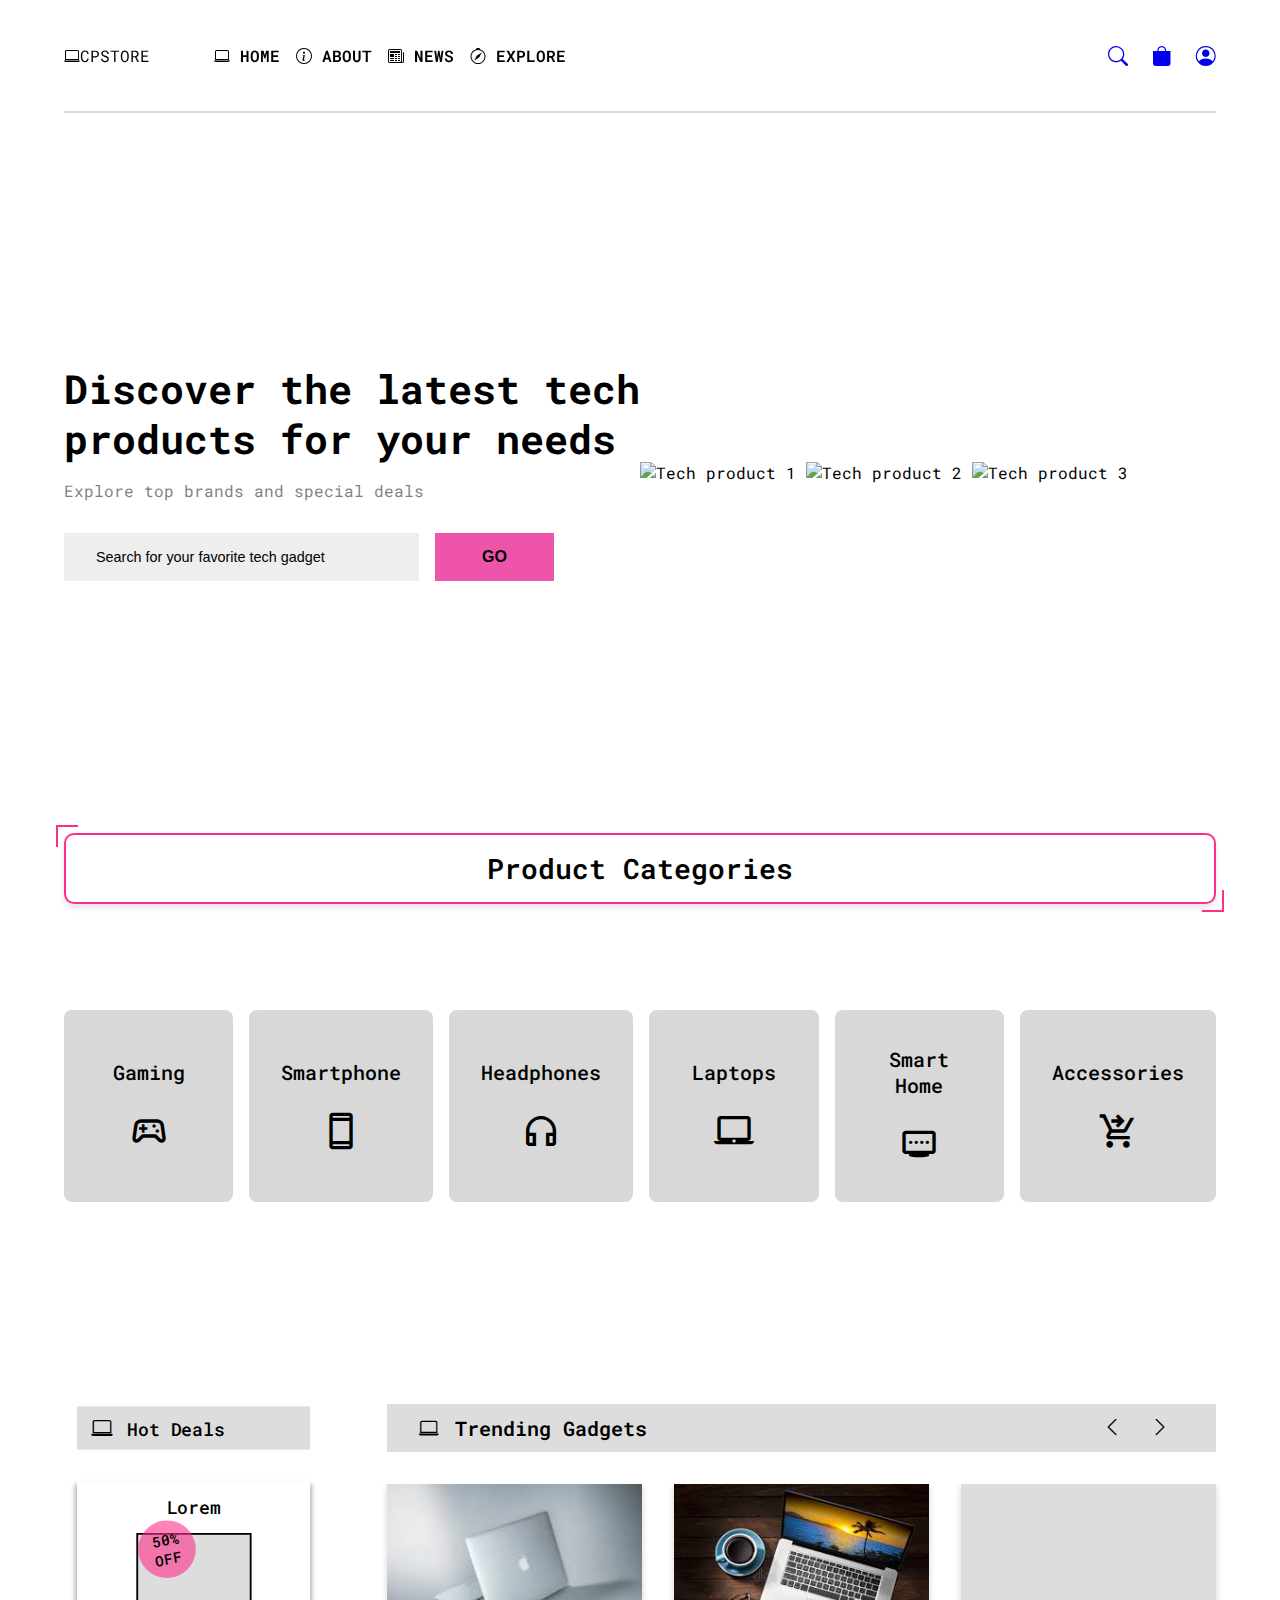
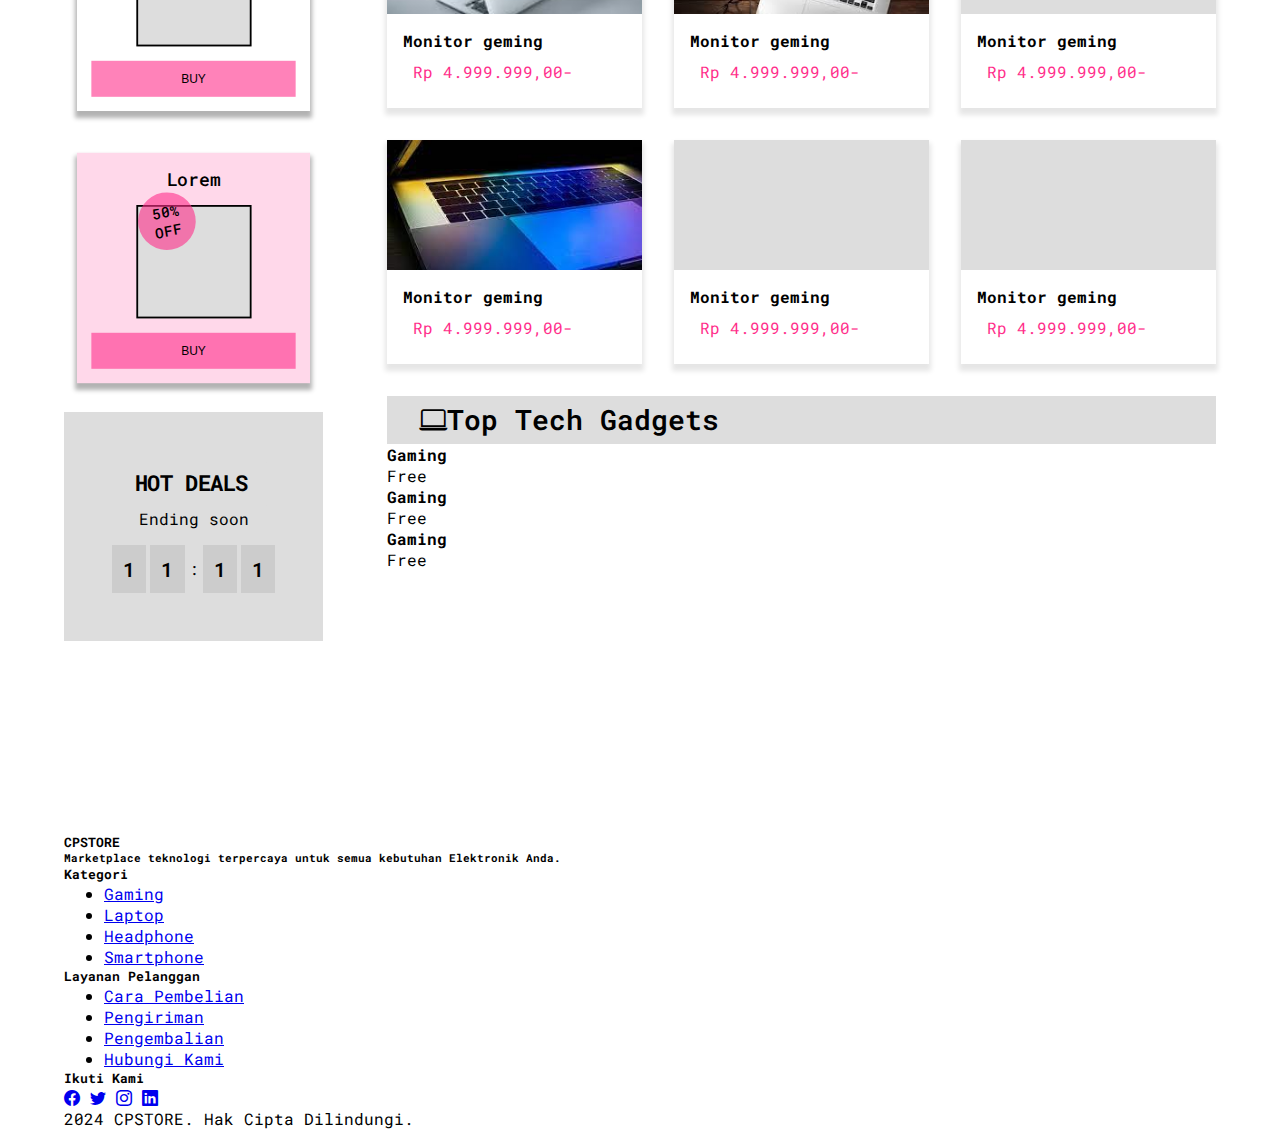
==== commit cf4a3f8a: "add update h-1" ====
--- a/index.html
+++ b/index.html
@@ -26,7 +26,7 @@
       integrity="sha256-/JqT3SQfawRcv/BIHPThkBvs0OEvtFFmqPF/lYI/Cxo="
       crossorigin="anonymous"
     ></script>
-    <link rel="stylesheet" href="/style.css" />
+    <link rel="stylesheet" href="style.css" />
     <title>CP EN</title>
   </head>
 
@@ -97,8 +97,13 @@
           <button type="submit">GO</button>
         </div>
       </div>
+      <!-- image galerey image di sebalah kiri bang-->
       <div class="side-right">
-        <div class="dummy"></div>
+        <div class="image-gallery">
+          <img src="images2.jpg" alt="Tech product 1" class="gallery-image" />
+          <img src="images3.jpg" alt="Tech product 2" class="gallery-image" />
+          <img src="images4.jpg" alt="Tech product 3" class="gallery-image" />
+        </div>
       </div>
     </section>
     <section class="categories">
@@ -237,8 +242,92 @@
             </div>
           </div>
         </section>
+        <section class="Top-tech">
+          <div class="section-title">
+            <h2 class="title-tech">
+              <i class="bi bi-laptop"></i>Top Tech Gadgets
+            </h2>
+          </div>
+
+          <div class="container-gadget">
+            <section class="top-tech-gadgets">
+              <div class="gadget-card">
+                <div class="gadget-image">
+                  <!-- image -->
+                </div>
+                <div class="gadget-caption">
+                  <h4 class="gadget-name">Gaming</h4>
+                  <div class="gadget-price">Free</div>
+                </div>
+              </div>
+            </section>
+            <section class="top-tech-gadgets">
+              <div class="gadget-card">
+                <div class="gadget-image">
+                  <!-- image -->
+                </div>
+                <div class="gadget-caption">
+                  <h4 class="gadget-name">Gaming</h4>
+                  <div class="gadget-price">Free</div>
+                </div>
+              </div>
+            </section>
+            <section class="top-tech-gadgets">
+              <div class="gadget-card">
+                <div class="gadget-image">
+                  <!-- image -->
+                </div>
+                <div class="gadget-caption">
+                  <h4 class="gadget-name">Gaming</h4>
+                  <div class="gadget-price">Free</div>
+                </div>
+              </div>
+            </section>
+          </div>
+        </section>
       </section>
     </main>
+    <footer class="footer-end">
+      <div class="footer-container">
+        <div class="footer-section">
+          <h5>CPSTORE</h5>
+          <h6>
+            Marketplace teknologi terpercaya untuk semua kebutuhan Elektronik
+            Anda.
+          </h6>
+        </div>
+        <div class="footer-section">
+          <h5>Kategori</h5>
+          <ul>
+            <li><a href="#">Gaming</a></li>
+            <li><a href="#">Laptop</a></li>
+            <li><a href="#">Headphone</a></li>
+            <li><a href="#">Smartphone</a></li>
+          </ul>
+        </div>
+        <div class="footer-section">
+          <h5>Layanan Pelanggan</h5>
+          <ul>
+            <li><a href="#">Cara Pembelian</a></li>
+            <li><a href="#">Pengiriman</a></li>
+            <li><a href="#">Pengembalian</a></li>
+            <li><a href="#">Hubungi Kami</a></li>
+          </ul>
+        </div>
+        <div class="footer-section">
+          <h5>Ikuti Kami</h5>
+          <div class="social-icons">
+            <a href="#"><i class="bi bi-facebook"></i></a>
+            <a href="#"><i class="bi bi-twitter"></i></a>
+            <a href="#"><i class="bi bi-instagram"></i></a>
+            <a href="#"><i class="bi bi-linkedin"></i></a>
+          </div>
+        </div>
+      </div>
+      <div class="footer-bottom">
+        <p>2024 CPSTORE. Hak Cipta Dilindungi.</p>
+      </div>
+    </footer>
     <script src="script.js"></script>
   </body>
 </html>
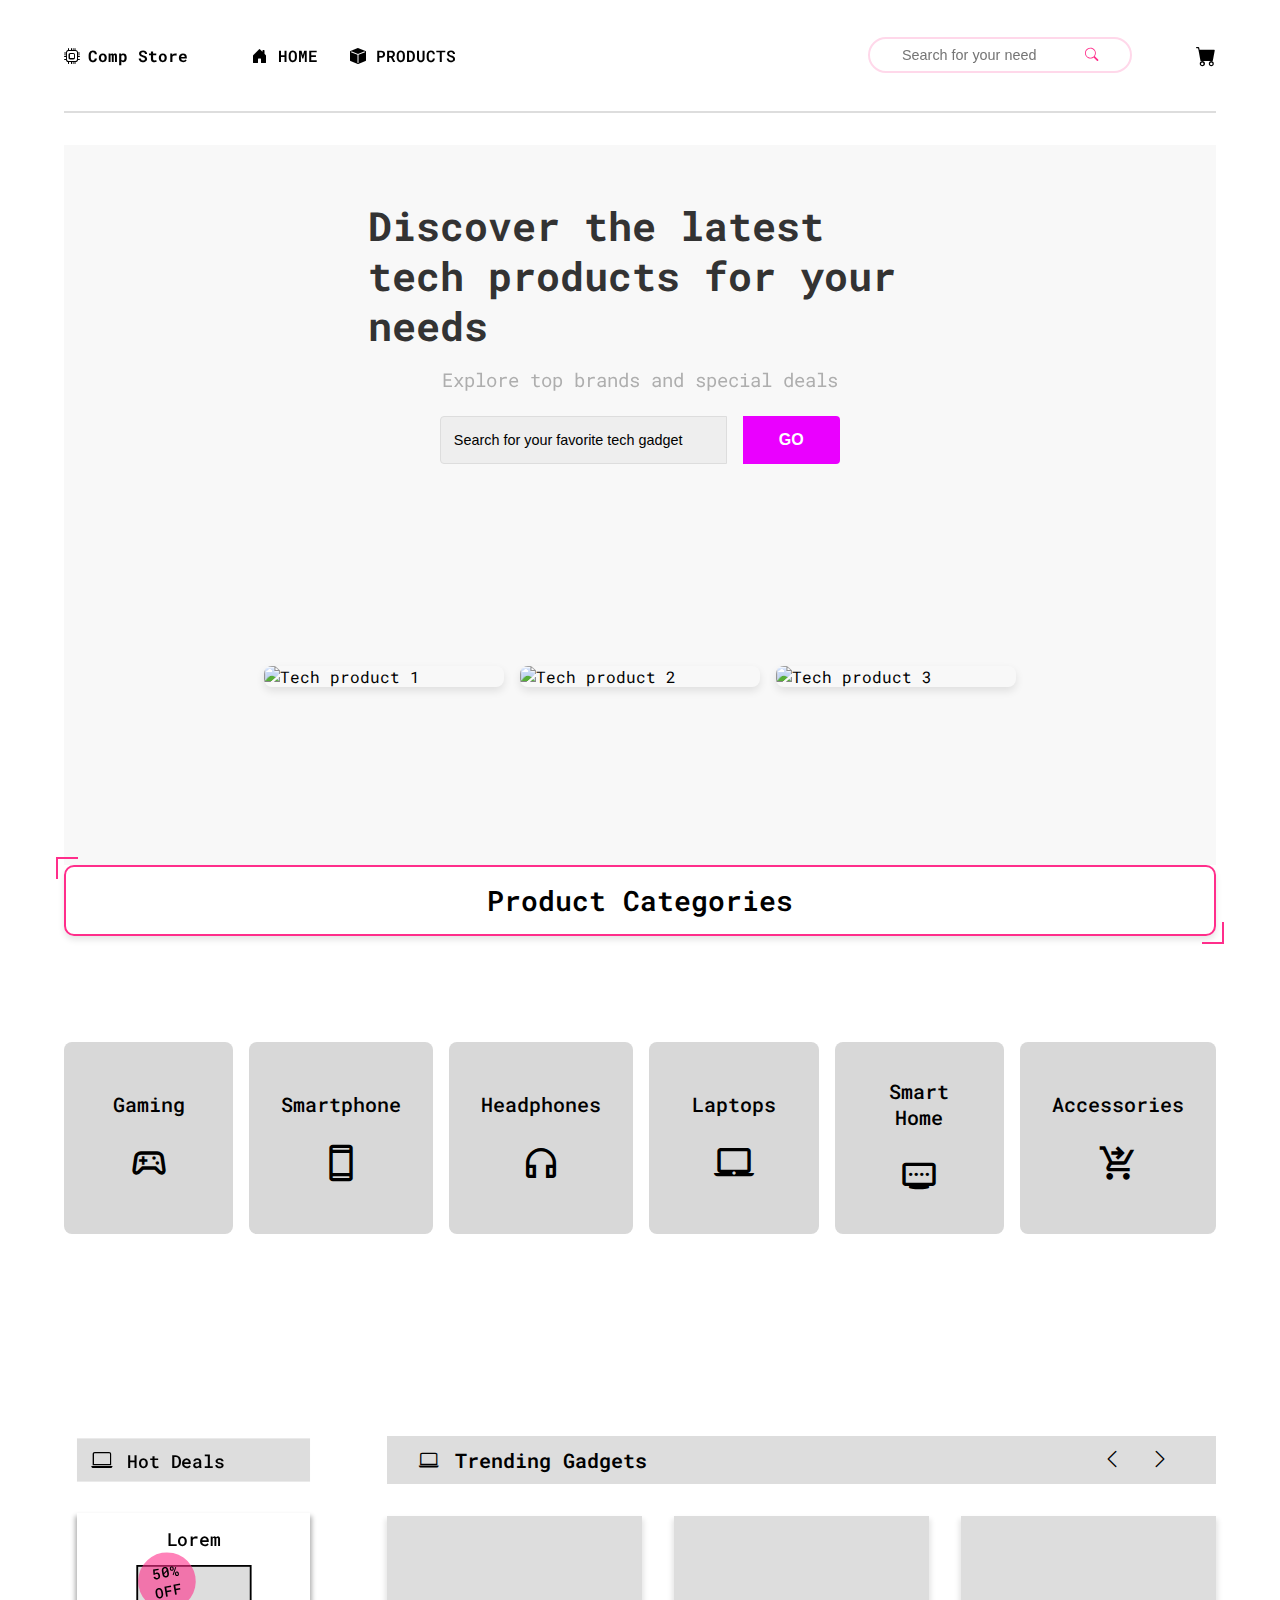
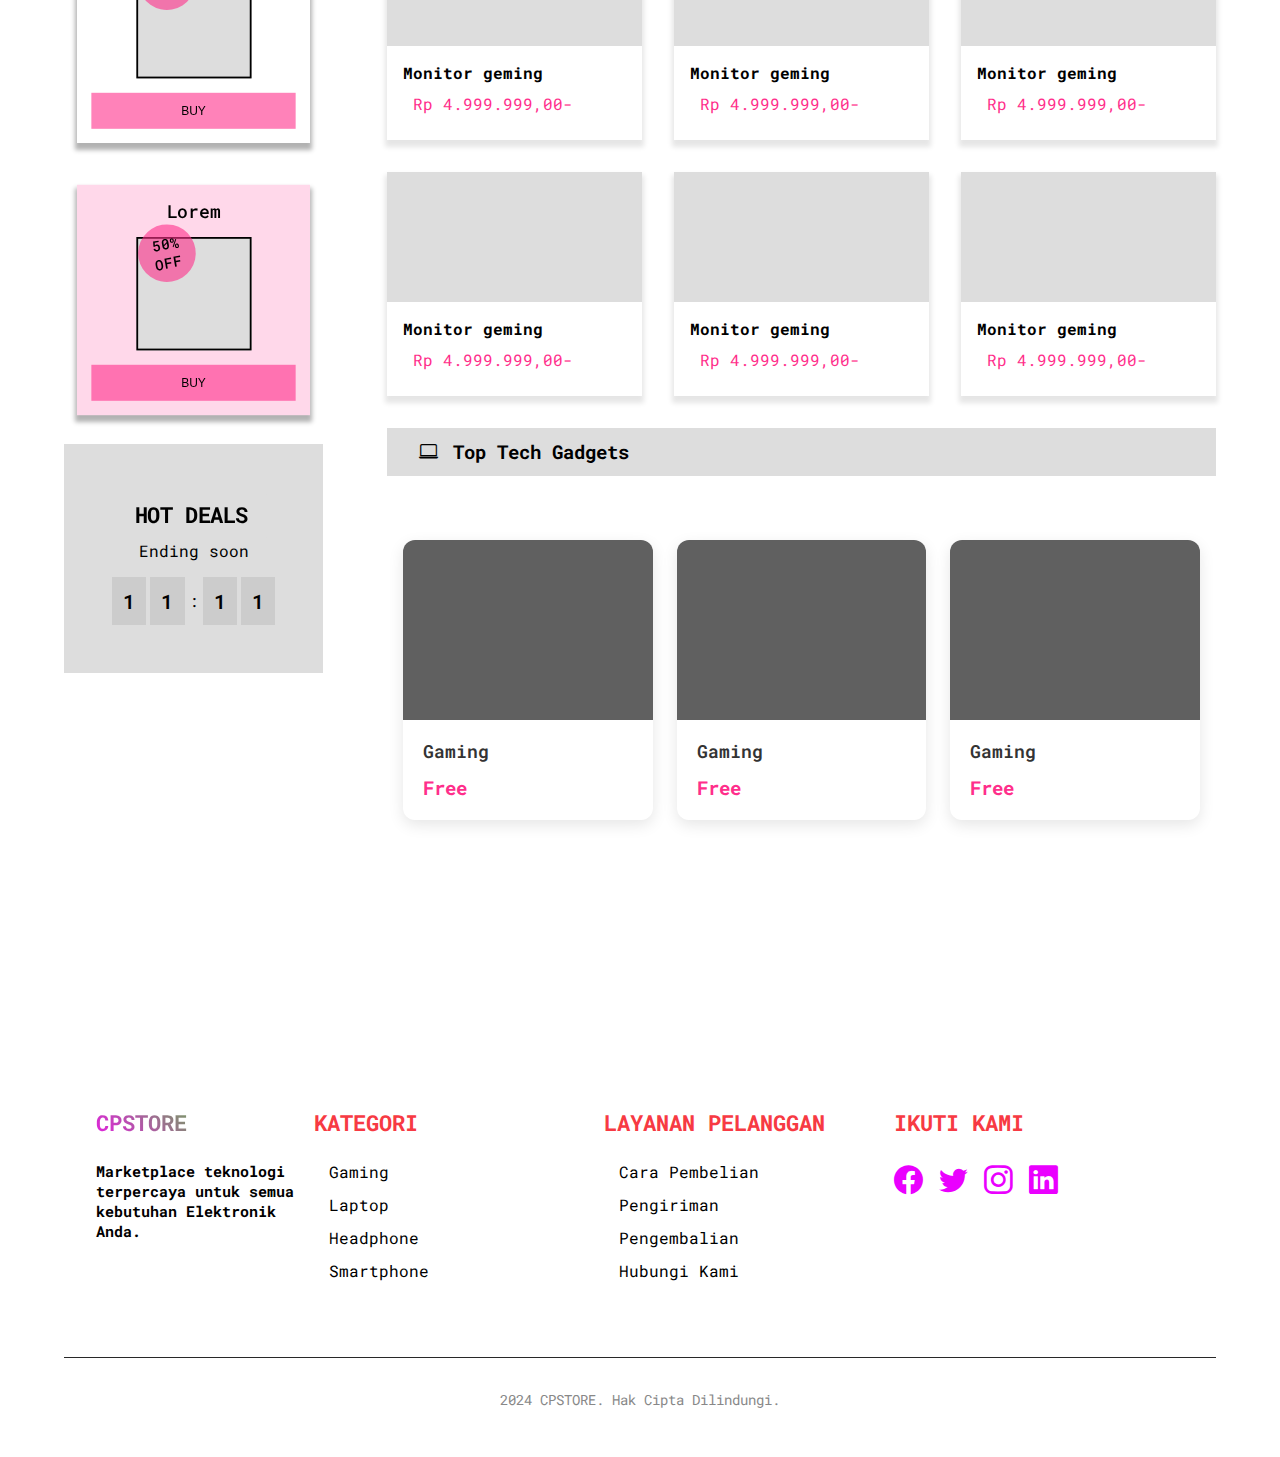
==== commit 12089415: "finishing" ====
--- a/index.html
+++ b/index.html
@@ -26,8 +26,9 @@
       integrity="sha256-/JqT3SQfawRcv/BIHPThkBvs0OEvtFFmqPF/lYI/Cxo="
       crossorigin="anonymous"
     ></script>
+    <link rel="stylesheet" href="styles/base.css" />
     <link rel="stylesheet" href="style.css" />
-    <title>CP EN</title>
+    <title>Comp Store</title>
   </head>
 
   <body>
@@ -52,7 +53,7 @@
           <a href="#"><i class="bi bi-laptop"></i> Home</a>
           <a href="#about"><i class="bi bi-info-circle"></i> About</a>
           <a href="#news"><i class="bi bi-newspaper"></i> News</a>
-          <a href="./search.html"><i class="bi bi-compass"></i> Explore</a>
+          <a href="/search.html"><i class="bi bi-compass"></i> Explore</a>
         </nav>
       </div>
     </header>
@@ -60,28 +61,28 @@
 
     <!-- Navigasi Desktop -->
     <header class="desktop-nav">
-      <div class="logo flex-center">
-        <i class="bi bi-laptop"></i>
-        <span>CPSTORE</span>
-      </div>
+      <a href="index.html" class="logo flex-center"><i class="bi bi-cpu"></i> Comp Store</a>
       <nav>
-        <a href="#device"><i class="bi bi-laptop"></i> Home</a>
-        <a href="#about"><i class="bi bi-info-circle"></i> About</a>
-        <a href="#news"><i class="bi bi-newspaper"></i> News</a>
-        <a href="./search.html"><i class="bi bi-compass"></i> Explore</a>
+        <a href="index.html"><i class="bi bi-house-door-fill"></i> Home</a>
+        <a href="product.html"><i class="bi bi-box-fill"></i> Products</a>
+				<form class="search-input" action="search.html">
+					<input
+						type="text"
+						name="search"
+						placeholder="Search for your need"
+					/>
+					<button type="submit">
+						<i class="bi bi-search"></i>
+					</button>
+				</form>
       </nav>
       <div class="user-nav">
-        <a href="#search" class="search-icon" aria-label="Search"
-          ><i class="bi bi-search"></i
-        ></a>
-        <a href="#cart" class="cart-icon" aria-label="Shopping Cart"
-          ><i class="bi bi-bag-fill"></i
-        ></a>
-        <a href="#profile" class="profile-icon" aria-label="User Profile"
-          ><i class="bi bi-person-circle"></i
-        ></a>
+        <a href="cart.html">
+					<i class="bi bi-cart-fill"></i>
+				</a>
       </div>
     </header>
+
     <section class="hero">
       <div class="side-left">
         <h2>Discover the latest tech products for your needs</h2>
@@ -289,6 +290,7 @@
     </main>
     <footer class="footer-end">
       <div class="footer-container">
+        <div class="block-logo">
         <div class="footer-section">
           <h5>CPSTORE</h5>
           <h6>
@@ -296,6 +298,7 @@
             Anda.
           </h6>
         </div>
+      </div>
         <div class="footer-section">
           <h5>Kategori</h5>
           <ul>
--- a/styles/base.css
+++ b/styles/base.css
@@ -0,0 +1,269 @@
+html,
+body {
+  padding: 0 2rem;
+  font-family: "Roboto Mono", monospace;
+  font-optical-sizing: auto;
+  font-style: normal;
+}
+
+/* navbar mode p */
+:root {
+  --primary: #ff2e8b;
+  --secondary: #ffd8ea;
+}
+
+* {
+  box-sizing: border-box;
+  border: none;
+  margin: 0;
+  padding: 0;
+  top: 0;
+  left: 0;
+  background: none;
+  outline: none;
+}
+
+/* search-bar rules */
+input {
+  text-align: left;
+}
+
+#search-input {
+  text-align: left;
+}
+
+h2 {
+  font-size: 1.75rem;
+  font-weight: 600;
+}
+
+header {
+  position: sticky;
+  top: 0;
+  z-index: 100;
+  background-color: transparent;
+  border-bottom: 2px solid #ddd;
+  height: 12.5vh;
+  backdrop-filter: blur(3pc);
+  width: 100%;
+  justify-content: center;
+  gap: 4rem;
+  position: sticky;
+  display: flex;
+  justify-content: space-between;
+  align-items: center;
+  justify-items: center;
+  margin-bottom: 2rem;
+}
+
+header .logo {
+	display: flex;
+	gap: 0.5rem;
+	color: black;
+	font-weight: 700;
+	text-decoration: none;
+}
+
+header .icon {
+  height: 100%;
+  font-size: 2rem;
+}
+
+nav {
+  display: flex;
+	align-items: center;
+  gap: 2rem;
+	flex-grow: 1;
+}
+
+nav a {
+  color: black;
+  text-decoration: none;
+  text-transform: uppercase;
+  font-weight: 600;
+}
+
+.user-nav {
+  display: flex;
+  gap: 1.5rem;
+}
+
+.user-nav>* {
+	color: black;
+  display: block;
+  font-size: 1.25rem;
+}
+
+nav .search-input {
+	width: 30%;
+  display: flex;
+  gap: 1rem;
+  padding: 0.5rem 2rem;
+  border: 2px solid var(--secondary);
+  border-radius: 9999px;
+  background-color: #fff;
+  transition: all 0.3s ease;
+	margin-left: auto;
+}
+
+nav .search-input:focus-within {
+  border-color: var(--primary);
+}
+
+nav .search-input input {
+  width: 100%;
+  border: none;
+  outline: none;
+  font-size: 0.9rem;
+}
+
+nav .search-input button {
+  background: none;
+  border: none;
+  cursor: pointer;
+  color: var(--primary);
+}
+
+@media screen and (max-width: 768px) {
+  main {
+    grid-template-columns: 100%;
+  }
+
+  .desktop-nav {
+    display: none;
+  }
+
+  body,
+  html {
+    padding: 0;
+    margin: 0;
+    overflow-x: hidden;
+  }
+
+  .mobile-nav {
+    display: flex;
+    justify-content: space-between;
+    align-items: center;
+    height: 60px;
+    position: fixed;
+    top: 0;
+    left: 0;
+    width: 100%;
+    background-color: #fff;
+    box-shadow: 0 2px 5px rgba(0, 0, 0, 0.1);
+    z-index: 1000;
+    padding: 0 15px;
+  }
+
+  .menu-toggle {
+    font-size: 30px;
+    cursor: pointer;
+  }
+
+  .menu-overlay {
+    display: block;
+    position: fixed;
+    top: 0;
+    left: -100%;
+    height: 100%;
+    width: 50%;
+    max-width: 300px;
+    background-color: transparent;
+    box-shadow: 2px 0 5px rgba(0, 0, 0, 0.1);
+    transition: left 0.3s ease-in-out;
+    z-index: -1;
+  }
+
+  .menu-overlay.active {
+    left: 0;
+    /* Muncul ke dalam layar */
+  }
+
+  .menu-overlay nav {
+    display: flex;
+    flex-direction: column;
+    padding: 80px 30px 30px;
+    gap: 1.5rem;
+    background-color: #fff;
+    height: 100vh;
+  }
+
+  .menu-overlay nav a {
+    font-size: 18px;
+    color: #333;
+    text-decoration: none;
+    transition: color 0.2s ease;
+  }
+
+  .menu-overlay nav a:hover {
+    color: var(--primary);
+  }
+
+  /* Overlay gelap saat menu aktif */
+  .menu-backdrop {
+    display: none;
+    position: fixed;
+    top: 0;
+    left: 0;
+    width: 100%;
+    height: 100%;
+    background-color: rgba(0, 0, 0, 0.5);
+    z-index: 998;
+  }
+
+  .menu-backdrop.active {
+    display: block;
+  }
+
+  /* Menambahkan gaya untuk user-nav pada mobile-nav */
+  .mobile-nav .user-nav {
+    display: flex;
+    align-items: center;
+    gap: 1rem;
+  }
+
+  .mobile-nav .user-nav a {
+    font-size: 20px;
+    text-decoration: none;
+    transition: color 0.2s ease;
+  }
+
+  .mobile-nav .user-nav a:hover {
+    color: var(--primary);
+  }
+
+  .mobile-nav .user-nav a i {
+    display: flex;
+    align-items: center;
+    justify-content: center;
+  }
+
+  .mobile-nav .user-nav .cart-icon i {
+    font-size: 18px;
+  }
+
+  .mobile-nav .user-nav a i,
+  .hero div,
+  section {
+    transition: transform 0.3s ease;
+  }
+
+  .mobile-nav .user-nav a i:hover,
+  div:hover,
+  section:hover {
+    transform: scale(1);
+  }
+
+  .hero {
+    margin-top: 4rem;
+  }
+}
+
+@media screen and (min-width: 721px) {
+
+  .mobile-nav,
+  .menu-overlay,
+  .menu-backdrop {
+    display: none;
+  }
+}--- a/style.css
+++ b/style.css
@@ -4,6 +4,12 @@
   font-family: "Roboto Mono", monospace;
   font-optical-sizing: auto;
   font-style: normal;
+  transition: background-color 0.3s ease, color 0.3s ease;
+}
+
+body.dark-mode {
+  background-color: #121212;
+  color: #ffffff;
 }
 
 /* navbar mode p */
@@ -12,6 +18,10 @@
   --listprice: #ff2e8b;
   --secondary: #ffd8ea;
   --font-text: white;
+  --background-light: #ffffff;
+  --background-dark: #121212;
+  --text-light: #333333;
+  --text-dark: #ffffff;
 }
 
 /* kali semua sama gak enak @ */
@@ -29,99 +39,18 @@
   text-align: left;
 }
 
-#search-input {
-  text-align: left;
-}
-
 h2 {
   font-size: 1.75rem;
   font-weight: 600;
 }
 
-/* image resoucce */
-.img1s {
-  background-image: url(/image_res/image1.jpg);
-  background-size: cover;
-}
-
-.img2s {
-  background-image: url(/image_res/images2.jpg);
-  background-size: cover;
-}
-
-.img3s {
-  background-image: url(/image_res/images3.jpg);
-  background-size: cover;
-}
-
-.img4s {
-  background-image: url(/image_res/images4.jpg);
-  background-size: cover;
-}
-
-.img5s {
-  background-image: url(/image_res/images1.jpg);
-  background-size: cover;
-}
-
-.img6s {
-  background-image: url(/image_res/image6.jpg);
-  background-size: cover;
-}
-
-header {
-  position: sticky;
-  top: 0;
-  z-index: 100;
-  background-color: transparent;
-  border-bottom: 2px solid #ddd;
-  height: 12.5vh;
-  backdrop-filter: blur(3pc);
-  width: 100%;
-  justify-content: center;
-  gap: 4rem;
-  position: sticky;
-  display: flex;
-  justify-content: space-between;
-  align-items: center;
-  justify-items: center;
-}
-
-header .icon {
-  height: 100%;
-  font-size: 2rem;
-}
-
-nav {
-  display: flex;
-  margin-right: auto;
-  gap: 1rem;
-}
-
-nav a {
-  color: black;
-  text-decoration: none;
-  text-transform: uppercase;
-  font-weight: 600;
-}
-
-.user-nav {
-  display: flex;
-  gap: 1.5rem;
-}
-
-.user-nav>* {
-  display: block;
-  font-size: 1.25rem;
-}
-
 .hero {
   height: 80vh;
   width: 100%;
   display: flex;
 }
 
-.hero>div {
+.hero > div {
   width: 50%;
   height: 100%;
   align-content: center;
@@ -354,7 +283,7 @@
   color: var(--listprice);
 }
 
-.hot-deals-countdown .countdown>*:not(.separator) {
+.hot-deals-countdown .countdown > *:not(.separator) {
   height: 100%;
   display: flex;
   justify-content: center;
@@ -512,7 +441,7 @@
 
 /* fill object */
 .material-symbols-outlined {
-  font-variation-settings: "FILL"0, "wght"400, "GRAD"0, "opsz"24;
+  font-variation-settings: "FILL" 0, "wght" 400, "GRAD" 0, "opsz" 24;
 }
 
 .container-box ul a .material-symbols-outlined {
@@ -521,6 +450,74 @@
 
 /* phone mode */
 @media screen and (max-width: 720px) {
+  .hero .search-bar {
+    display: inline-block;
+  }
+  .hero .search-bar input {
+    width: 100%;
+  }
+  .footer-container {
+    flex-direction: column;
+  }
+
+  .footer-section {
+    margin-bottom: 2.5rem;
+  }
+
+  .footer-section h5 {
+    font-size: 1.2rem;
+  }
+
+  .social-icons {
+    justify-content: center;
+  }
+
+  .container-gadget {
+    flex-direction: row;
+  }
+
+  .top-tech-gadgets {
+    grid-template-columns: repeat(auto-fill, minmax(200px, 1fr));
+  }
+
+  .footer-container {
+    flex-direction: column;
+  }
+
+  .footer-section {
+    margin-bottom: 2.5rem;
+  }
+
+  .footer-section h3 {
+    font-size: 1.2rem;
+  }
+
+  .social-icons {
+    justify-content: center;
+  }
+  .container-gadget {
+    grid-template-columns: 1fr;
+  }
+
+  .gadget-card {
+    max-width: 100%;
+  }
+
+  .gadget-card:hover .gadget-image {
+    transform: scale(1.05);
+  }
+
+  .gadget-image {
+    transition: transform 0.3s ease;
+  }
+
+  .gadget-caption {
+    display: flex;
+    flex-direction: column;
+    justify-content: space-between;
+    height: 40%;
+    width: 100%;
+  }
 
   .hero .side-left h2,
   .hero .side-left {
@@ -545,11 +542,13 @@
     justify-content: space-between;
     align-items: center;
     margin-bottom: 1rem;
+    padding: 10px;
   }
 
   .feed .title {
     font-size: 1.2rem;
     font-weight: bold;
+    padding: 20px;
     color: #333;
   }
 
@@ -647,7 +646,7 @@
     top: 0;
     left: 0;
     width: 100%;
-    background-color: #fff;
+    background-color: transparant;
     box-shadow: 0 2px 5px rgba(0, 0, 0, 0.1);
     z-index: 1000;
     padding: 0 15px;
@@ -696,7 +695,6 @@
     color: var(--primary);
   }
 
-  /* Overlay gelap saat menu aktif */
   .menu-backdrop {
     display: none;
     position: fixed;
@@ -712,7 +710,6 @@
     display: block;
   }
 
-  /* Menambahkan gaya untuk user-nav pada mobile-nav */
   .mobile-nav .user-nav {
     display: flex;
     align-items: center;
@@ -813,13 +810,362 @@
   section:hover {
     transform: scale(1);
   }
-}
-
+
+  .container-gadget {
+    flex-direction: column;
+    gap: 1rem;
+  }
+
+  .Top-tech {
+    margin-bottom: 1rem;
+  }
+
+  .Top-tech .title-tech {
+    font-size: 1.5rem;
+  }
+
+  .top-tech-gadgets {
+    grid-template-columns: repeat(auto-fill, minmax(200px, 1fr));
+  }
+
+  .gadget-card {
+    width: 100%;
+  }
+
+  .gadget-image {
+    height: 120px;
+  }
+
+  .gadget-caption {
+    padding: 0.5rem;
+  }
+
+  .gadget-name {
+    font-size: 1rem;
+  }
+
+  .gadget-price {
+    font-size: 0.9rem;
+  }
+  .hero  .search-bar button {
+    width: 100%;
+    margin:20px 0px;
+    align-items: center;
+  }
+}
 @media screen and (min-width: 721px) {
-
   .mobile-nav,
   .menu-overlay,
   .menu-backdrop {
     display: none;
   }
-}
+
+  .hero {
+    flex-direction: row;
+    justify-content: space-between;
+  }
+
+  .hero .side-left {
+    text-align: left;
+    margin-bottom: 0;
+  }
+
+  .search-bar {
+    margin: 0;
+  }
+
+  .container-gadget {
+    grid-template-columns: repeat(auto-fit, minmax(200px, 1fr));
+  }
+}
+.footer-end {
+  background-color: transparent;
+  color: #fff;
+  padding: 3rem 0;
+  animation: fadeIn 1s ease-in-out;
+}
+
+.footer-container {
+  display: flex;
+  flex-wrap: wrap;
+  justify-content: space-between;
+  max-width: 1200px;
+  margin: 0 auto;
+  padding: 0 2rem;
+}
+
+.footer-section {
+  flex: 1;
+  min-width: 200px;
+  margin-bottom: 2rem;
+}
+
+.footer-section h5 {
+  font-size: 1.4rem;
+  margin-bottom: 1.5rem;
+  color: #f73a43;
+  text-transform: uppercase;
+}
+
+.footer-section ul {
+  list-style: none;
+  padding: 0;
+}
+
+.footer-section ul li {
+  margin-bottom: 0.75rem;
+}
+
+.footer-section ul li a {
+  color: black;
+  text-decoration: none;
+  transition: color 0.3s ease, transform 0.3s ease;
+  display: inline-block;
+}
+
+.footer-section ul li a:hover {
+  color: #1051b9;
+  transform: translateX(5px);
+}
+
+.social-icons {
+  display: flex;
+  gap: 1rem;
+}
+
+.social-icons a {
+  color: #ea00ff;
+  font-size: 1.8rem;
+  transition: color 0.3s ease, transform 0.3s ease;
+}
+
+.social-icons a:hover {
+  color: #1051b9;
+  transform: scale(1.2);
+}
+
+.footer-bottom {
+  text-align: center;
+  padding-top: 2rem;
+  margin-top: 2rem;
+  border-top: 1px solid #282828;
+  font-size: 0.9rem;
+  color: #888;
+}
+
+@keyframes fadeIn {
+  0% {
+    opacity: 0;
+    transform: translateY(30px);
+  }
+  100% {
+    opacity: 1;
+    transform: translateY(0);
+  }
+}
+
+/* Top Tech Kategori */
+.container-gadget {
+  width: 100%;
+  margin-top: 2rem;
+  display: flex;
+  justify-content: center;
+  gap: 2rem;
+  align-items: center;
+}
+
+.Top-tech {
+  width: 100%;
+  margin-bottom: 2rem;
+  display: flex;
+  flex-direction: column;
+  align-items: center;
+}
+
+.Top-tech .section-title {
+  margin-bottom: 1rem;
+}
+
+.Top-tech .title-tech {
+  font-size: 1.2rem;
+  font-weight: 900;
+  display: flex;
+  align-items: center;
+}
+
+.Top-tech .title-tech i {
+  margin-right: 15px;
+}
+
+.top-tech-gadgets {
+  display: grid;
+  width: 100%;
+  gap: 1rem;
+}
+
+.gadget-card {
+  background-color: #ffffff;
+  border-radius: 12px;
+  display: flex;
+  flex-direction: column;
+  overflow: hidden;
+  box-shadow: 0 5px 15px rgba(0, 0, 0, 0.1);
+  transition: all 0.3s ease;
+}
+
+.gadget-card:hover {
+  transform: translateY(-8px);
+  box-shadow: 0 8px 20px rgba(0, 0, 0, 0.15);
+}
+
+.gadget-image {
+  width: 100%;
+  height: 180px;
+  background-color: #606060;
+  background-size: cover;
+  background-position: center;
+}
+
+.gadget-caption {
+  padding: 1.25rem;
+}
+
+.gadget-name {
+  font-size: 1.1rem;
+  font-weight: 600;
+  margin-bottom: 0.75rem;
+  color: #333;
+}
+
+.gadget-price {
+  font-size: 1.2rem;
+  font-weight: bold;
+  color: #ff2e8b;
+}
+
+.container-gadget {
+  display: grid;
+  grid-template-columns: repeat(auto-fit, minmax(200px, 1fr));
+  gap: 1.5rem;
+  padding: 1rem;
+}
+
+.footer-section ul li a::before {
+  content: ">";
+  margin-right: 5px;
+  opacity: 0;
+  transition: opacity 0.3s ease, transform 0.3s ease;
+}
+
+.footer-section ul li a:hover::before {
+  opacity: 1;
+  transform: translateX(5px);
+}
+.footer-section h6 {
+  color: black;
+  margin-bottom: 10px;
+  font-size: 15px;
+}
+.hero {
+  display: flex;
+  width: 100%;
+  flex-direction: column;
+  align-items: center;
+  padding: 2rem;
+  background-color: #f8f8f8;
+  position: relative;
+  overflow: hidden;
+}
+
+.hero .side-left {
+  text-align: center;
+  margin-bottom: 2rem;
+}
+
+.hero .side-left h2 {
+  font-size: 2.5rem;
+  margin-bottom: 1rem;
+  color: #333;
+}
+
+.hero .side-left p {
+  font-size: 1.2rem;
+  color: #666;
+  margin-bottom: 1.5rem;
+}
+
+.search-bar {
+  display: flex;
+  max-width: 400px;
+  margin: 0 auto;
+}
+
+.search-bar input {
+  flex-grow: 1;
+  padding: 0.8rem;
+  border: 1px solid #ddd;
+  border-radius: 4px 0 0 4px;
+  font-size: 1rem;
+}
+
+.search-bar button {
+  padding: 0.8rem 1.5rem;
+  background-color: #ea00ff;
+  color: white;
+  border: none;
+  border-radius: 0 4px 4px 0;
+  cursor: pointer;
+  transition: background-color 0.3s ease;
+}
+
+.search-bar button:hover {
+  background-color: #c800d6;
+}
+
+.hero .side-right {
+  width: 100%;
+  max-width: 800px;
+}
+
+.image-gallery {
+  display: flex;
+  justify-content: center;
+  gap: 1rem;
+}
+
+.gallery-image {
+  width: 30%;
+  height: auto;
+  border-radius: 8px;
+  box-shadow: 0 4px 8px rgba(0, 0, 0, 0.1);
+  transition: transform 0.3s ease;
+}
+
+.gallery-image:hover {
+  transform: scale(1.05);
+}
+footer .block-logo {
+  display: block;
+  height: 100%;
+  width: 20%;
+}
+
+footer .block-logo h5 {
+  background: linear-gradient(45deg, #ff00ff, rgb(30, 255, 0), #ff00ff);
+  background-size: 200% 200%;
+  -webkit-background-clip: text;
+  -webkit-text-fill-color: transparent;
+  animation: gradientAnimation 5s ease infinite;
+}
+
+@keyframes gradientAnimation {
+  0% {
+    background-position: 0% 50%;
+  }
+  50% {
+    background-position: 100% 50%;
+  }
+  100% {
+    background-position: 0% 50%;
+  }
+}
